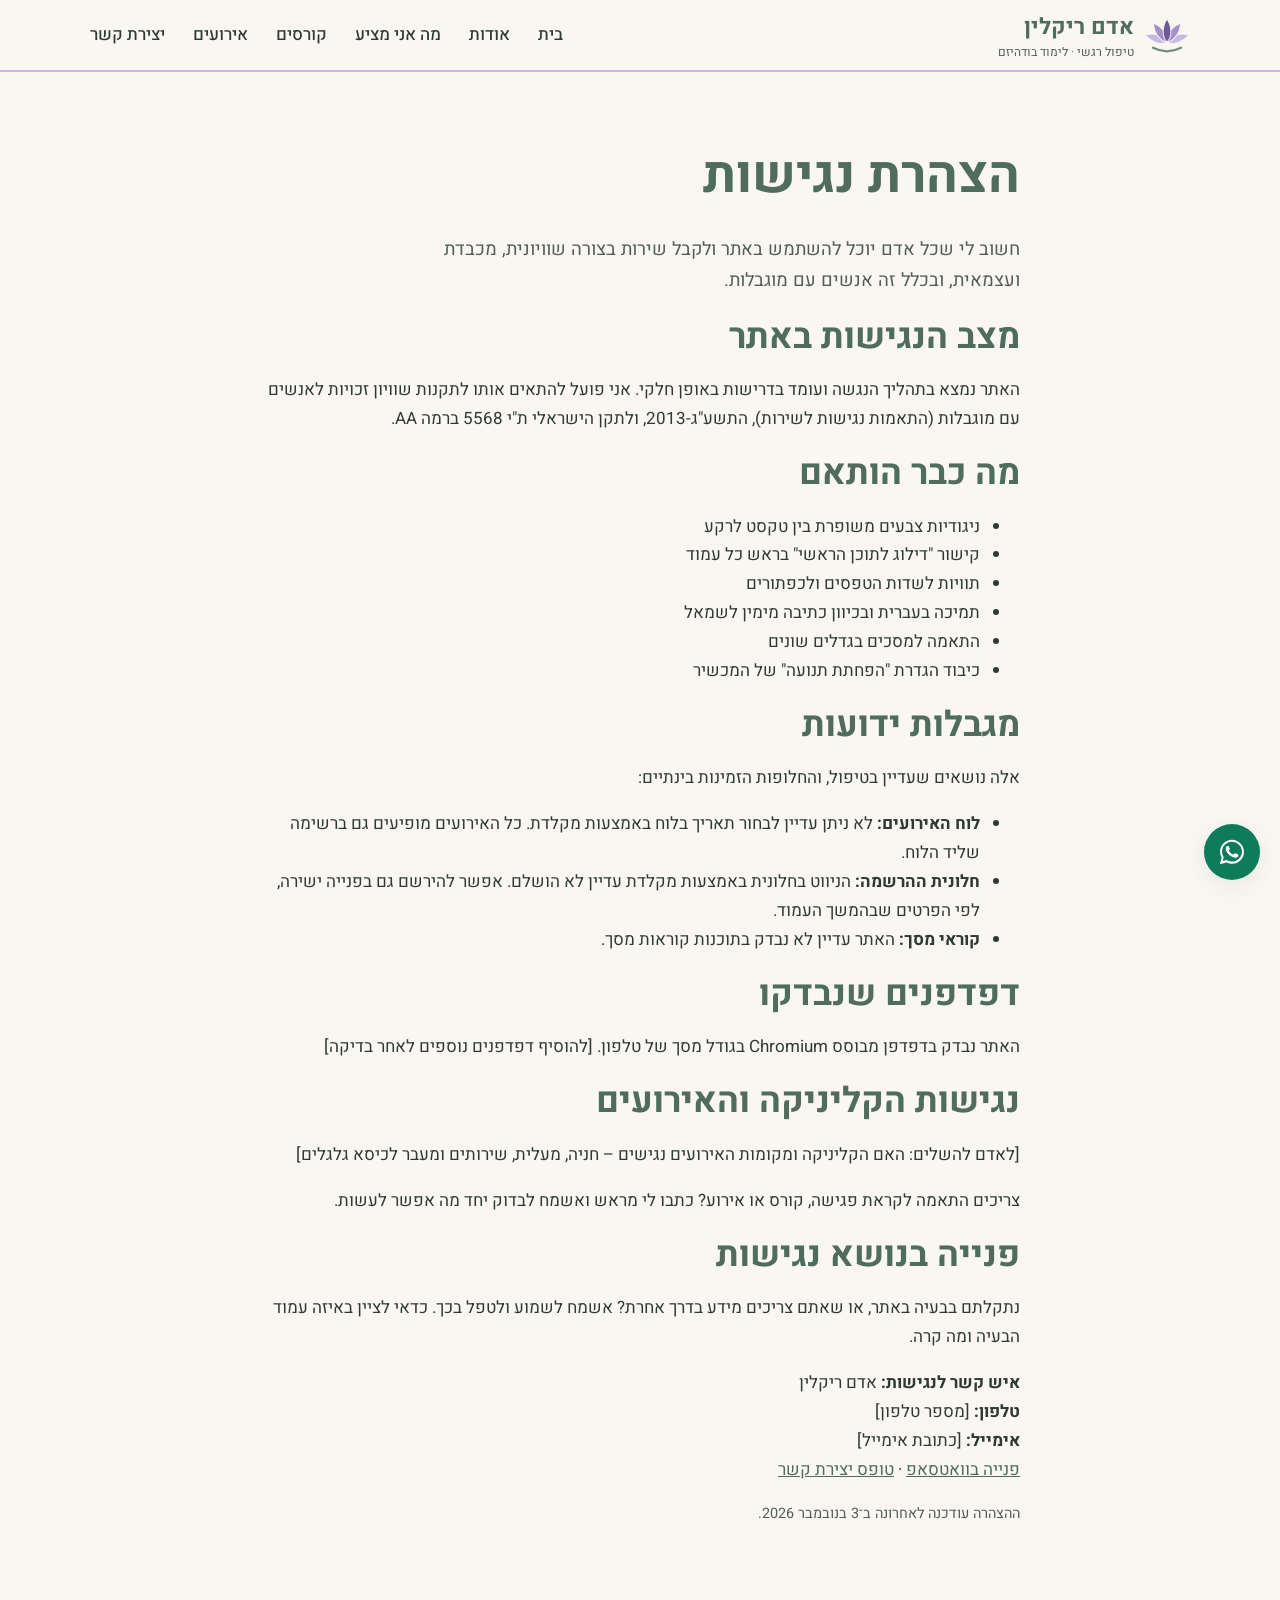
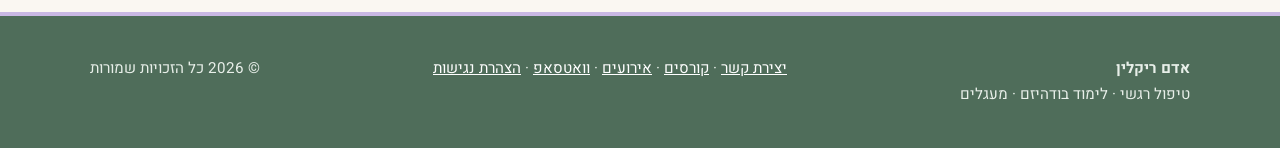
==== accessibility.html @ 888f9774 "Improve accessibility and add accessibility statement Co-Authored-By: Claude Opus 5.5 <noreply@anthr" ====
<!doctype html>
<html lang="he" dir="rtl">
<head>
<meta charset="utf-8">
<meta name="viewport" content="width=device-width, initial-scale=1">
<title>הצהרת נגישות | אדם ריקלין</title>
<link rel="icon" type="image/svg+xml" href="images/logo.svg">
<link rel="apple-touch-icon" href="images/apple-touch-icon.png">
<meta name="description" content="הצהרת הנגישות של האתר של אדם ריקלין, מגבלות ידועות ודרכי פנייה בנושא נגישות.">
<link rel="preconnect" href="https://fonts.googleapis.com">
<link rel="preconnect" href="https://fonts.gstatic.com" crossorigin>
<link href="https://fonts.googleapis.com/css2?family=Heebo:wght@300;400;500;700&display=swap" rel="stylesheet">
<link rel="stylesheet" href="css/style.css">
</head>
<body>
<a class="skip-link" href="#main">דילוג לתוכן הראשי</a>
<header class="site-header">
  <nav class="nav container">
    <a class="logo" href="index.html"><img src="images/logo.svg" alt="" width="46" height="46"><span>אדם ריקלין<small>טיפול רגשי · לימוד בודהיזם</small></span></a>
    <button class="menu-btn" aria-label="תפריט" aria-expanded="false">☰</button>
    <ul><li><a class="link" href="index.html">בית</a></li><li><a class="link" href="index.html#about">אודות</a></li><li><a class="link" href="index.html#services">מה אני מציע</a></li><li><a class="link" href="course.html">קורסים</a></li><li><a class="link" href="events.html">אירועים</a></li><li><a class="link" href="contact.html">יצירת קשר</a></li></ul>
  </nav>
</header>
<main id="main">
<section class="section">
  <div class="container" style="max-width:760px">
    <h1>הצהרת נגישות</h1>
    <p class="lead">חשוב לי שכל אדם יוכל להשתמש באתר ולקבל שירות בצורה שוויונית, מכבדת ועצמאית, ובכלל זה אנשים עם מוגבלות.</p>

    <h2>מצב הנגישות באתר</h2>
    <p>האתר נמצא בתהליך הנגשה ועומד בדרישות באופן חלקי. אני פועל להתאים אותו לתקנות שוויון זכויות לאנשים עם מוגבלות (התאמות נגישות לשירות), התשע"ג-2013, ולתקן הישראלי ת"י 5568 ברמה AA.</p>

    <h2>מה כבר הותאם</h2>
    <ul>
      <li>ניגודיות צבעים משופרת בין טקסט לרקע</li>
      <li>קישור "דילוג לתוכן הראשי" בראש כל עמוד</li>
      <li>תוויות לשדות הטפסים ולכפתורים</li>
      <li>תמיכה בעברית ובכיוון כתיבה מימין לשמאל</li>
      <li>התאמה למסכים בגדלים שונים</li>
      <li>כיבוד הגדרת "הפחתת תנועה" של המכשיר</li>
    </ul>

    <h2>מגבלות ידועות</h2>
    <p>אלה נושאים שעדיין בטיפול, והחלופות הזמינות בינתיים:</p>
    <ul>
      <li><strong>לוח האירועים:</strong> לא ניתן עדיין לבחור תאריך בלוח באמצעות מקלדת. כל האירועים מופיעים גם ברשימה שליד הלוח.</li>
      <li><strong>חלונית ההרשמה:</strong> הניווט בחלונית באמצעות מקלדת עדיין לא הושלם. אפשר להירשם גם בפנייה ישירה, לפי הפרטים שבהמשך העמוד.</li>
      <li><strong>קוראי מסך:</strong> האתר עדיין לא נבדק בתוכנות קוראות מסך.</li>
    </ul>

    <h2>דפדפנים שנבדקו</h2>
    <p>האתר נבדק בדפדפן מבוסס Chromium בגודל מסך של טלפון. [להוסיף דפדפנים נוספים לאחר בדיקה]</p>

    <h2>נגישות הקליניקה והאירועים</h2>
    <p>[לאדם להשלים: האם הקליניקה ומקומות האירועים נגישים – חניה, מעלית, שירותים ומעבר לכיסא גלגלים]</p>
    <p>צריכים התאמה לקראת פגישה, קורס או אירוע? כתבו לי מראש ואשמח לבדוק יחד מה אפשר לעשות.</p>

    <h2>פנייה בנושא נגישות</h2>
    <p>נתקלתם בבעיה באתר, או שאתם צריכים מידע בדרך אחרת? אשמח לשמוע ולטפל בכך. כדאי לציין באיזה עמוד הבעיה ומה קרה.</p>
    <p><strong>איש קשר לנגישות:</strong> אדם ריקלין<br>
    <strong>טלפון:</strong> [מספר טלפון]<br>
    <strong>אימייל:</strong> [כתובת אימייל]<br>
    <a data-wa="שלום אדם, אני פונה בנושא נגישות באתר" href="#">פנייה בוואטסאפ</a> · <a href="contact.html">טופס יצירת קשר</a></p>

    <p class="form-note">ההצהרה עודכנה לאחרונה ב־3 בנובמבר 2026.</p>
  </div>
</section>
</main>
<footer class="site-footer">
  <div class="container footer-grid">
    <div><strong>אדם ריקלין</strong><br>טיפול רגשי · לימוד בודהיזם · מעגלים</div>
    <div><a href="contact.html">יצירת קשר</a> · <a href="course.html">קורסים</a> · <a href="events.html">אירועים</a> · <a data-wa href="#">וואטסאפ</a> · <a href="accessibility.html">הצהרת נגישות</a></div>
    <div>© <span id="yr"></span> כל הזכויות שמורות</div>
  </div>
</footer>
<a class="wa-float" data-wa href="#" aria-label="שליחת הודעה בוואטסאפ"><svg viewBox="0 0 32 32" aria-hidden="true"><path d="M16 3C9 3 3.3 8.6 3.3 15.6c0 2.2.6 4.4 1.7 6.3L3 29l7.3-1.9c1.8 1 3.8 1.5 5.8 1.5 7 0 12.7-5.6 12.7-12.6S23 3 16 3zm0 23.1c-1.9 0-3.7-.5-5.3-1.4l-.4-.2-4.3 1.1 1.2-4.2-.3-.4c-1-1.7-1.5-3.5-1.5-5.4C5.4 9.8 10.2 5.1 16 5.1s10.6 4.7 10.6 10.5S21.8 26.1 16 26.1zm5.8-7.9c-.3-.2-1.9-.9-2.2-1-.3-.1-.5-.2-.7.2-.2.3-.8 1-1 1.2-.2.2-.4.2-.7.1-.3-.2-1.3-.5-2.6-1.6-1-.9-1.6-1.9-1.8-2.2-.2-.3 0-.5.1-.7l.5-.6c.2-.2.2-.3.3-.6.1-.2 0-.4 0-.6l-1-2.4c-.3-.6-.5-.5-.7-.5h-.6c-.2 0-.6.1-.9.4-.3.3-1.2 1.1-1.2 2.8s1.2 3.2 1.4 3.5c.2.2 2.4 3.6 5.7 5 .8.3 1.4.5 1.9.7.8.3 1.5.2 2.1.1.6-.1 1.9-.8 2.2-1.5.3-.7.3-1.4.2-1.5-.1-.2-.3-.3-.6-.4z"/></svg></a>
<script src="js/config.js"></script>
<script src="js/main.js"></script>
<script>document.getElementById("yr").textContent=new Date().getFullYear()</script>
</body>
</html>
---- css/style.css ----
:root{
  --bg:#faf7f2; --surface:#ffffff; --ink:#2f3a34; --muted:#545e58;
  --sage:#5a7a66; --sage-dark:#4f6d5a; --sand:#e9dfd0; --accent:#c98b5e;
  --line:#e3ddd3; --radius:16px; --shadow:0 6px 24px rgba(47,58,52,.08);
  --lavender:#f0ebf8; --lilac:#c9b8e4; --lilac-soft:#ded3ef; --purple:#5a4784; --field-line:#8b918c;
  --wa:#0e7c5a;
}
*{box-sizing:border-box}
html{scroll-behavior:smooth}
body{margin:0;font-family:"Heebo",system-ui,sans-serif;background:var(--bg);color:var(--ink);line-height:1.7;font-size:17px}
h1,h2,h3{line-height:1.25;margin:0 0 .5em;color:var(--sage-dark)}
h1{font-size:clamp(2rem,5vw,3.2rem)} h2{font-size:clamp(1.6rem,3.5vw,2.2rem)} h3{font-size:1.25rem}
p{margin:0 0 1em} a{color:var(--sage-dark)}
img{max-width:100%;display:block}
.container{width:min(1100px,100% - 32px);margin-inline:auto}
.section{padding:72px 0}
.section.alt{background:var(--lavender)}
.lead{font-size:1.15rem;color:var(--muted);max-width:60ch}

/* header */
.site-header{position:sticky;top:0;z-index:20;background:rgba(250,247,242,.92);backdrop-filter:blur(8px);border-bottom:2px solid var(--lilac)}
.nav{display:flex;align-items:center;justify-content:space-between;height:70px}
.logo{display:flex;align-items:center;gap:10px;font-size:1.4rem;font-weight:700;color:var(--sage-dark);text-decoration:none}
.logo small{display:block;font-size:.75rem;font-weight:400;color:var(--muted);margin-top:-4px}
.nav ul{list-style:none;display:flex;gap:28px;margin:0;padding:0}
.nav a.link{text-decoration:none;color:var(--ink);font-weight:500}
.nav a.link:hover,.nav a.link.active{color:var(--purple)}
.menu-btn{display:none;background:none;border:0;font-size:1.6rem;cursor:pointer;color:var(--ink)}
@media (max-width:760px){
  .menu-btn{display:block}
  .nav ul{display:none;position:absolute;top:70px;inset-inline:0;flex-direction:column;gap:0;background:var(--bg);border-bottom:1px solid var(--line)}
  .nav ul.open{display:flex}
  .nav ul li a{display:block;padding:14px 16px}
}

/* buttons */
.btn{display:inline-flex;align-items:center;gap:8px;padding:12px 26px;border-radius:999px;border:0;font:inherit;font-weight:600;cursor:pointer;text-decoration:none;transition:.2s}
.btn-primary{background:var(--sage);color:#fff}.btn-primary:hover{background:var(--sage-dark)}
.btn-outline{background:transparent;color:var(--purple);border:2px solid var(--lilac)}.btn-outline:hover{background:var(--lilac);color:var(--ink)}
.btn-wa{background:var(--wa);color:#fff}.btn-wa:hover{filter:brightness(.92)}

/* hero */
.hero{padding:96px 0 80px;background:linear-gradient(160deg,var(--bg) 0%,var(--lavender) 55%,var(--lilac-soft) 100%)}
.hero-grid{display:grid;grid-template-columns:1.2fr 1fr;gap:48px;align-items:center}
.hero .actions{display:flex;gap:14px;flex-wrap:wrap;margin-top:24px}
.portrait{aspect-ratio:4/5;border-radius:200px 200px var(--radius) var(--radius);background:var(--lilac) center/cover;box-shadow:var(--shadow);display:grid;place-items:center;color:var(--purple);font-size:.95rem}
@media (max-width:760px){.hero-grid{grid-template-columns:1fr}.portrait{width:100%;max-width:320px;margin-inline:auto}}

/* cards */
.grid{display:grid;gap:24px}
.grid-3{grid-template-columns:repeat(auto-fit,minmax(240px,1fr))}
.card{background:var(--surface);border-radius:var(--radius);padding:28px;box-shadow:var(--shadow);border:1px solid var(--line)}
.card .icon{font-size:2rem;margin-bottom:8px}
.two-col{display:grid;grid-template-columns:1fr 1fr;gap:48px;align-items:start}
@media (max-width:760px){.two-col{grid-template-columns:1fr}}
.steps{counter-reset:s;list-style:none;padding:0;margin:0}
.steps li{counter-increment:s;position:relative;padding-inline-start:52px;margin-bottom:20px}
.steps li::before{content:counter(s);position:absolute;inset-inline-start:0;top:0;width:36px;height:36px;border-radius:50%;background:var(--lilac);color:var(--ink);display:grid;place-items:center;font-weight:700}

/* forms */
form .field{margin-bottom:16px}
label{display:block;font-weight:500;margin-bottom:6px}
input,select,textarea{width:100%;padding:12px 14px;border:1px solid var(--field-line);border-radius:10px;font:inherit;background:#fff;color:var(--ink)}
input:focus,select:focus,textarea:focus{outline:2px solid var(--purple);border-color:transparent}
textarea{min-height:120px;resize:vertical}
.form-note{font-size:.9rem;color:var(--muted)}

/* calendar */
.cal-wrap{display:grid;grid-template-columns:1.3fr 1fr;gap:32px;align-items:start}
@media (max-width:900px){.cal-wrap{grid-template-columns:1fr}}
.cal-head{display:flex;align-items:center;justify-content:space-between;margin-bottom:16px}
.cal-head h3{margin:0}
.cal-nav{background:var(--surface);border:1px solid var(--line);width:40px;height:40px;border-radius:50%;cursor:pointer;font-size:1.1rem}
.cal-grid{display:grid;grid-template-columns:repeat(7,1fr);gap:6px}
.cal-dow{text-align:center;font-size:.85rem;color:var(--muted);font-weight:500;padding-bottom:4px}
.cal-day{aspect-ratio:1;border-radius:10px;background:var(--surface);border:1px solid var(--line);display:flex;flex-direction:column;align-items:center;justify-content:center;font-size:.95rem;position:relative}
.cal-day.empty{background:transparent;border:0}
.cal-day.today{border:2px solid var(--purple)}
.cal-day.has-event{background:var(--sage);color:#fff;cursor:pointer;font-weight:700}
.cal-day.has-event:hover{background:var(--sage-dark)}
.cal-day.past{opacity:.7}
.cal-day .dot{width:6px;height:6px;border-radius:50%;background:#fff;margin-top:3px}
.event-list{display:flex;flex-direction:column;gap:16px}
.event{background:var(--surface);border:1px solid var(--line);border-radius:var(--radius);padding:20px;box-shadow:var(--shadow);border-inline-start:5px solid var(--lilac)}
.event.highlight{outline:3px solid var(--lilac)}
.event .meta{color:var(--muted);font-size:.92rem;margin-bottom:8px}
.event .tag{display:inline-block;background:var(--lavender);border-radius:999px;padding:2px 10px;font-size:.8rem;margin-inline-end:6px}
.empty-state{color:var(--muted);text-align:center;padding:32px}

/* modal */
.modal{position:fixed;inset:0;background:rgba(30,38,34,.5);display:none;align-items:center;justify-content:center;padding:16px;z-index:50}
.modal.open{display:flex}
.modal-box{background:var(--bg);border-radius:var(--radius);padding:28px;max-width:480px;width:100%;max-height:90vh;overflow:auto;position:relative}
.modal-close{position:absolute;top:12px;inset-inline-end:12px;background:none;border:0;font-size:1.5rem;cursor:pointer;color:var(--muted)}

/* footer */
.site-footer{border-top:4px solid var(--lilac);background:var(--sage-dark);color:#e8efe9;padding:40px 0;font-size:.95rem}
.site-footer a{color:#fff}
.footer-grid{display:flex;justify-content:space-between;gap:24px;flex-wrap:wrap}
.wa-float{position:fixed;bottom:20px;inset-inline-start:20px;width:56px;height:56px;border-radius:50%;background:var(--wa);display:grid;place-items:center;box-shadow:var(--shadow);z-index:30}
.wa-float svg{width:30px;height:30px;fill:#fff}
.field.check{display:flex;gap:10px;align-items:flex-start}
.field.check input{width:auto;margin-top:6px;accent-color:var(--purple)}
.field.check label{font-weight:400;margin:0;font-size:.95rem}

/* accessibility */
.skip-link{position:absolute;inset-inline-start:12px;top:-60px;z-index:60;background:var(--purple);color:#fff;padding:10px 18px;border-radius:10px}
.skip-link:focus{top:12px}
@media (prefers-reduced-motion:reduce){html{scroll-behavior:auto}.btn{transition:none}}
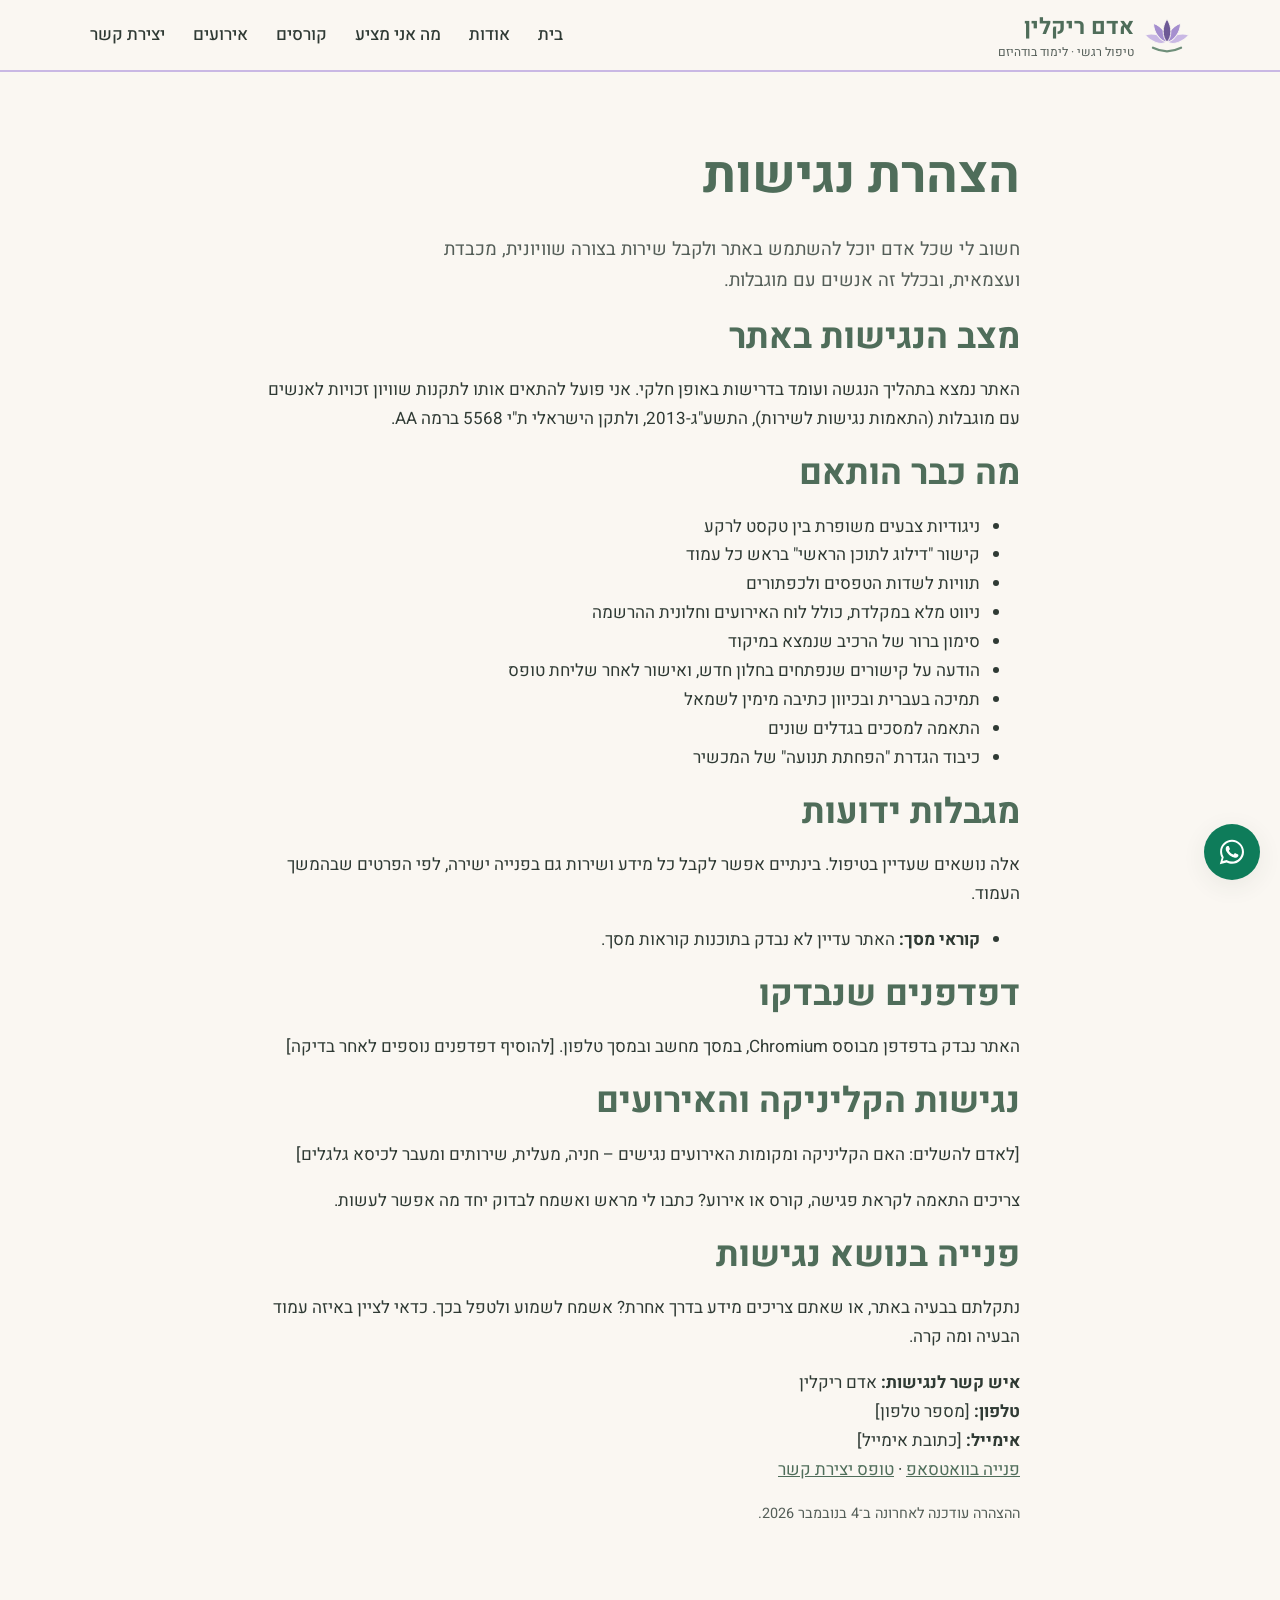
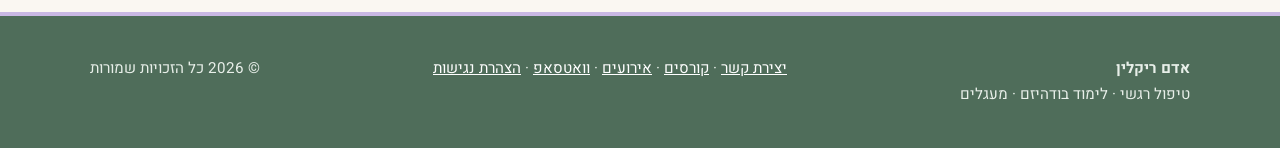
==== commit f76794fb: "Add keyboard and screen reader support for calendar and sign-up popups Co-Authored-By: Claude Opus 5" ====
--- a/accessibility.html
+++ b/accessibility.html
@@ -15,7 +15,7 @@
 <body>
 <a class="skip-link" href="#main">דילוג לתוכן הראשי</a>
 <header class="site-header">
-  <nav class="nav container">
+  <nav class="nav container" aria-label="ניווט ראשי">
     <a class="logo" href="index.html"><img src="images/logo.svg" alt="" width="46" height="46"><span>אדם ריקלין<small>טיפול רגשי · לימוד בודהיזם</small></span></a>
     <button class="menu-btn" aria-label="תפריט" aria-expanded="false">☰</button>
     <ul><li><a class="link" href="index.html">בית</a></li><li><a class="link" href="index.html#about">אודות</a></li><li><a class="link" href="index.html#services">מה אני מציע</a></li><li><a class="link" href="course.html">קורסים</a></li><li><a class="link" href="events.html">אירועים</a></li><li><a class="link" href="contact.html">יצירת קשר</a></li></ul>
@@ -35,21 +35,22 @@
       <li>ניגודיות צבעים משופרת בין טקסט לרקע</li>
       <li>קישור "דילוג לתוכן הראשי" בראש כל עמוד</li>
       <li>תוויות לשדות הטפסים ולכפתורים</li>
+      <li>ניווט מלא במקלדת, כולל לוח האירועים וחלונית ההרשמה</li>
+      <li>סימון ברור של הרכיב שנמצא במיקוד</li>
+      <li>הודעה על קישורים שנפתחים בחלון חדש, ואישור לאחר שליחת טופס</li>
       <li>תמיכה בעברית ובכיוון כתיבה מימין לשמאל</li>
       <li>התאמה למסכים בגדלים שונים</li>
       <li>כיבוד הגדרת "הפחתת תנועה" של המכשיר</li>
     </ul>
 
     <h2>מגבלות ידועות</h2>
-    <p>אלה נושאים שעדיין בטיפול, והחלופות הזמינות בינתיים:</p>
+    <p>אלה נושאים שעדיין בטיפול. בינתיים אפשר לקבל כל מידע ושירות גם בפנייה ישירה, לפי הפרטים שבהמשך העמוד.</p>
     <ul>
-      <li><strong>לוח האירועים:</strong> לא ניתן עדיין לבחור תאריך בלוח באמצעות מקלדת. כל האירועים מופיעים גם ברשימה שליד הלוח.</li>
-      <li><strong>חלונית ההרשמה:</strong> הניווט בחלונית באמצעות מקלדת עדיין לא הושלם. אפשר להירשם גם בפנייה ישירה, לפי הפרטים שבהמשך העמוד.</li>
       <li><strong>קוראי מסך:</strong> האתר עדיין לא נבדק בתוכנות קוראות מסך.</li>
     </ul>
 
     <h2>דפדפנים שנבדקו</h2>
-    <p>האתר נבדק בדפדפן מבוסס Chromium בגודל מסך של טלפון. [להוסיף דפדפנים נוספים לאחר בדיקה]</p>
+    <p>האתר נבדק בדפדפן מבוסס Chromium, במסך מחשב ובמסך טלפון. [להוסיף דפדפנים נוספים לאחר בדיקה]</p>
 
     <h2>נגישות הקליניקה והאירועים</h2>
     <p>[לאדם להשלים: האם הקליניקה ומקומות האירועים נגישים – חניה, מעלית, שירותים ומעבר לכיסא גלגלים]</p>
@@ -62,7 +63,7 @@
     <strong>אימייל:</strong> [כתובת אימייל]<br>
     <a data-wa="שלום אדם, אני פונה בנושא נגישות באתר" href="#">פנייה בוואטסאפ</a> · <a href="contact.html">טופס יצירת קשר</a></p>
 
-    <p class="form-note">ההצהרה עודכנה לאחרונה ב־3 בנובמבר 2026.</p>
+    <p class="form-note">ההצהרה עודכנה לאחרונה ב־4 בנובמבר 2026.</p>
   </div>
 </section>
 </main>
--- a/css/style.css
+++ b/css/style.css
@@ -6,7 +6,7 @@
   --wa:#0e7c5a;
 }
 *{box-sizing:border-box}
-html{scroll-behavior:smooth}
+html{scroll-behavior:smooth;scroll-padding-top:90px}
 body{margin:0;font-family:"Heebo",system-ui,sans-serif;background:var(--bg);color:var(--ink);line-height:1.7;font-size:17px}
 h1,h2,h3{line-height:1.25;margin:0 0 .5em;color:var(--sage-dark)}
 h1{font-size:clamp(2rem,5vw,3.2rem)} h2{font-size:clamp(1.6rem,3.5vw,2.2rem)} h3{font-size:1.25rem}
@@ -43,7 +43,7 @@
 .hero{padding:96px 0 80px;background:linear-gradient(160deg,var(--bg) 0%,var(--lavender) 55%,var(--lilac-soft) 100%)}
 .hero-grid{display:grid;grid-template-columns:1.2fr 1fr;gap:48px;align-items:center}
 .hero .actions{display:flex;gap:14px;flex-wrap:wrap;margin-top:24px}
-.portrait{aspect-ratio:4/5;border-radius:200px 200px var(--radius) var(--radius);background:var(--lilac) center/cover;box-shadow:var(--shadow);display:grid;place-items:center;color:var(--purple);font-size:.95rem}
+.portrait{aspect-ratio:4/5;border-radius:200px 200px var(--radius) var(--radius);background:var(--lilac) center/cover;box-shadow:var(--shadow);display:grid;place-items:center;color:var(--ink);font-size:.95rem}
 @media (max-width:760px){.hero-grid{grid-template-columns:1fr}.portrait{width:100%;max-width:320px;margin-inline:auto}}
 
 /* cards */
@@ -66,12 +66,13 @@
 .form-note{font-size:.9rem;color:var(--muted)}
 
 /* calendar */
-.cal-wrap{display:grid;grid-template-columns:1.3fr 1fr;gap:32px;align-items:start}
-@media (max-width:900px){.cal-wrap{grid-template-columns:1fr}}
+.cal-wrap{display:grid;grid-template-columns:minmax(0,1.3fr) minmax(0,1fr);gap:32px;align-items:start}
+@media (max-width:900px){.cal-wrap{grid-template-columns:minmax(0,1fr)}}
+@media (max-width:420px){.cal-wrap .card{padding:16px}}
 .cal-head{display:flex;align-items:center;justify-content:space-between;margin-bottom:16px}
-.cal-head h3{margin:0}
-.cal-nav{background:var(--surface);border:1px solid var(--line);width:40px;height:40px;border-radius:50%;cursor:pointer;font-size:1.1rem}
-.cal-grid{display:grid;grid-template-columns:repeat(7,1fr);gap:6px}
+.cal-head h2{margin:0}
+.cal-nav{color:var(--ink);background:var(--surface);border:1px solid var(--line);width:40px;height:40px;border-radius:50%;cursor:pointer;font-size:1.1rem}
+.cal-grid{display:grid;grid-template-columns:repeat(7,minmax(0,1fr));gap:6px}
 .cal-dow{text-align:center;font-size:.85rem;color:var(--muted);font-weight:500;padding-bottom:4px}
 .cal-day{aspect-ratio:1;border-radius:10px;background:var(--surface);border:1px solid var(--line);display:flex;flex-direction:column;align-items:center;justify-content:center;font-size:.95rem;position:relative}
 .cal-day.empty{background:transparent;border:0}
@@ -107,3 +108,15 @@
 .skip-link{position:absolute;inset-inline-start:12px;top:-60px;z-index:60;background:var(--purple);color:#fff;padding:10px 18px;border-radius:10px}
 .skip-link:focus{top:12px}
 @media (prefers-reduced-motion:reduce){html{scroll-behavior:auto}.btn{transition:none}}
+.h3{font-size:1.25rem}
+.sr-only{position:absolute;width:1px;height:1px;margin:-1px;padding:0;overflow:hidden;clip-path:inset(50%);white-space:nowrap;border:0}
+:focus-visible{outline:3px solid var(--purple);outline-offset:2px}
+.site-footer :focus-visible{outline-color:#fff}
+h2:focus,h3:focus{outline:none}
+button.cal-day{font:inherit;padding:0;width:100%}
+.cal-day.past.has-event{opacity:1;background:var(--lavender);color:var(--ink);border-color:var(--lilac)}
+.cal-day.past.has-event:hover{background:var(--lilac)}
+.cal-day.past .dot{background:var(--ink)}
+.site-status{position:fixed;bottom:88px;inset-inline:16px;max-width:520px;margin:0 auto;z-index:40;display:flex;align-items:center;justify-content:space-between;gap:12px;padding:14px 18px;background:var(--surface);color:var(--ink);border:2px solid var(--purple);border-radius:var(--radius);box-shadow:var(--shadow)}
+.site-status:empty{padding:0;border:0;box-shadow:none}
+.status-close{background:none;border:0;font-size:1.4rem;line-height:1;cursor:pointer;color:var(--ink);padding:4px}
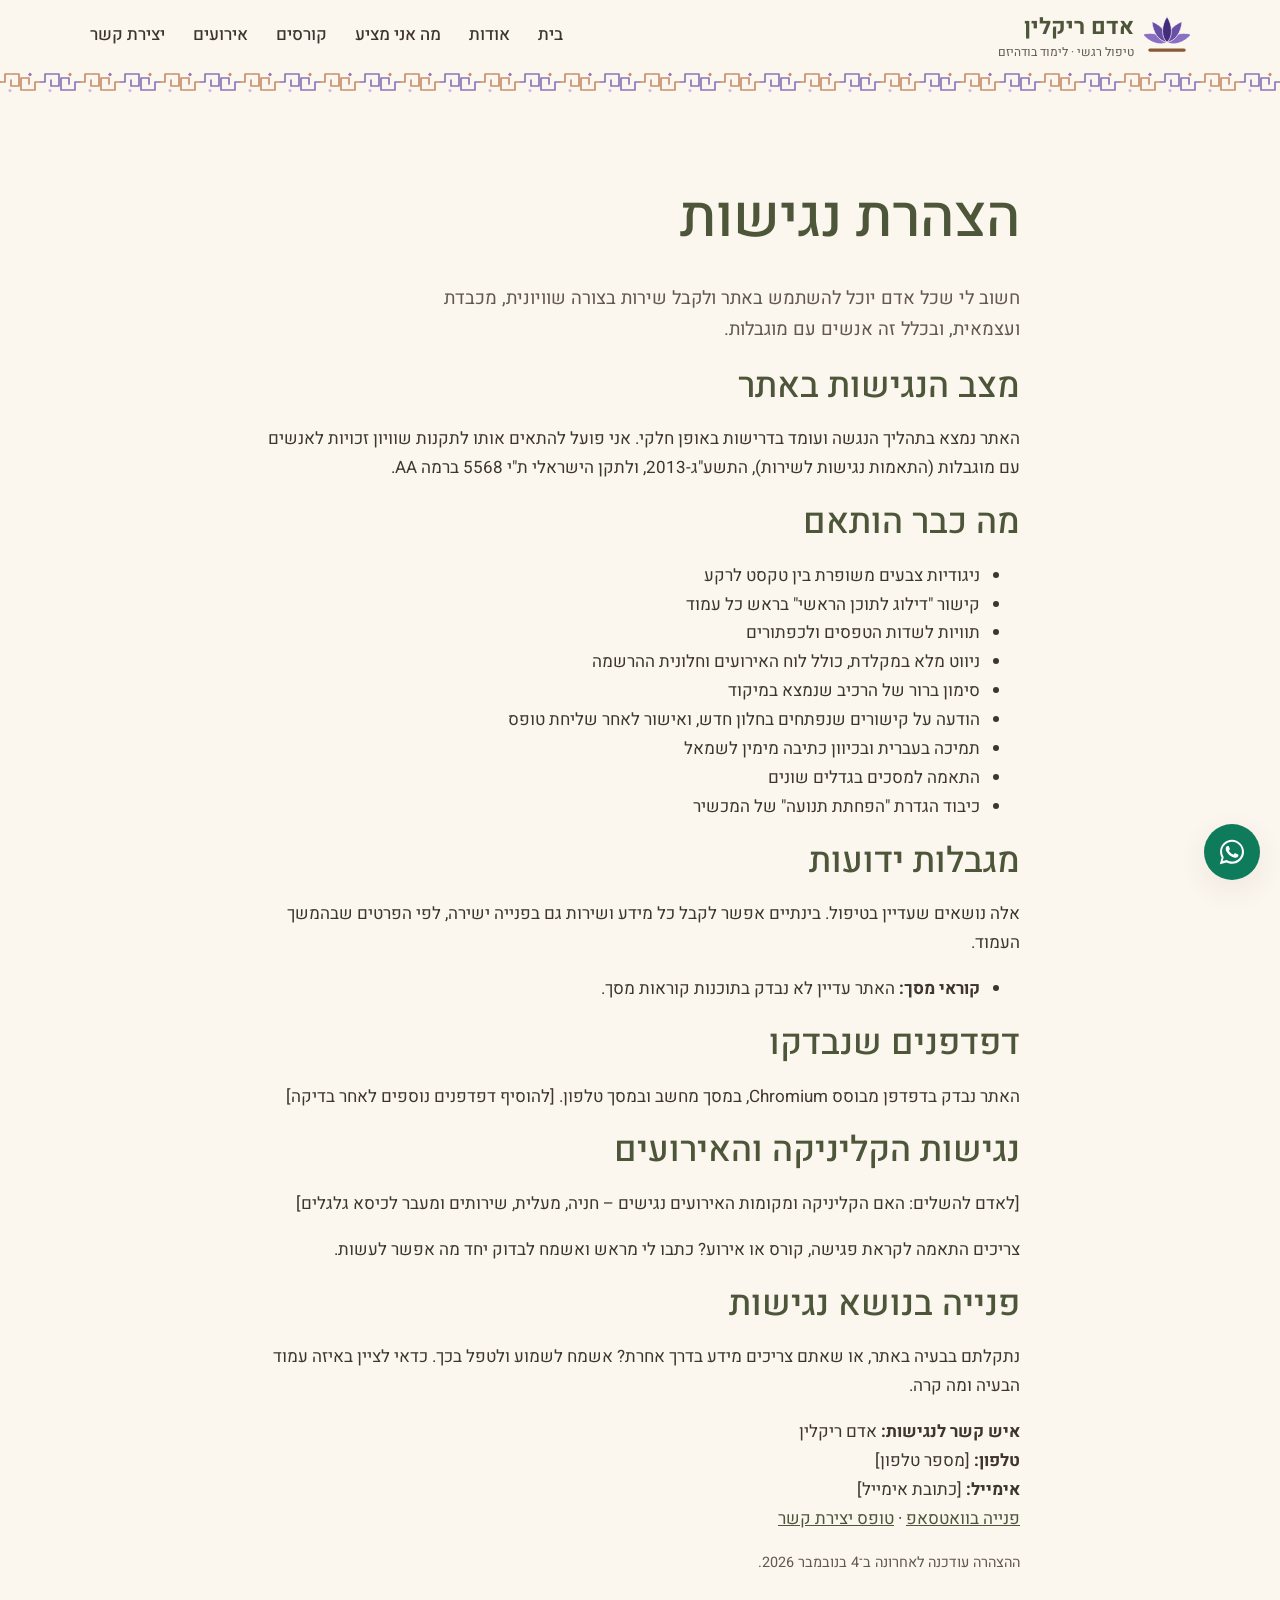
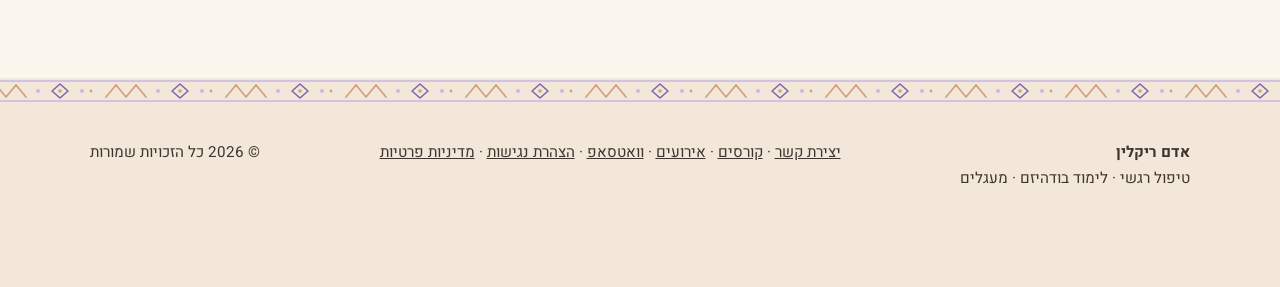
==== commit 199da3a6: "Add privacy page, link previews and sitemap Use plural Hebrew throughout, link the privacy page in t" ====
--- a/accessibility.html
+++ b/accessibility.html
@@ -7,6 +7,17 @@
 <link rel="icon" type="image/svg+xml" href="images/logo.svg">
 <link rel="apple-touch-icon" href="images/apple-touch-icon.png">
 <meta name="description" content="הצהרת הנגישות של האתר של אדם ריקלין, מגבלות ידועות ודרכי פנייה בנושא נגישות.">
+<link rel="canonical" href="https://brookereneadam.github.io/adamriklin/accessibility.html">
+<meta property="og:type" content="website">
+<meta property="og:locale" content="he_IL">
+<meta property="og:site_name" content="אדם ריקלין">
+<meta property="og:title" content="הצהרת נגישות | אדם ריקלין">
+<meta property="og:description" content="הצהרת הנגישות של האתר של אדם ריקלין, מגבלות ידועות ודרכי פנייה בנושא נגישות.">
+<meta property="og:url" content="https://brookereneadam.github.io/adamriklin/accessibility.html">
+<meta property="og:image" content="https://brookereneadam.github.io/adamriklin/images/share.jpg">
+<meta property="og:image:width" content="1200">
+<meta property="og:image:height" content="630">
+<meta name="twitter:card" content="summary_large_image">
 <link rel="preconnect" href="https://fonts.googleapis.com">
 <link rel="preconnect" href="https://fonts.gstatic.com" crossorigin>
 <link href="https://fonts.googleapis.com/css2?family=Heebo:wght@300;400;500;700&display=swap" rel="stylesheet">
@@ -70,7 +81,7 @@
 <footer class="site-footer">
   <div class="container footer-grid">
     <div><strong>אדם ריקלין</strong><br>טיפול רגשי · לימוד בודהיזם · מעגלים</div>
-    <div><a href="contact.html">יצירת קשר</a> · <a href="course.html">קורסים</a> · <a href="events.html">אירועים</a> · <a data-wa href="#">וואטסאפ</a> · <a href="accessibility.html">הצהרת נגישות</a></div>
+    <div><a href="contact.html">יצירת קשר</a> · <a href="course.html">קורסים</a> · <a href="events.html">אירועים</a> · <a data-wa href="#">וואטסאפ</a> · <a href="accessibility.html">הצהרת נגישות</a> · <a href="privacy.html">מדיניות פרטיות</a></div>
     <div>© <span id="yr"></span> כל הזכויות שמורות</div>
   </div>
 </footer>
--- a/css/style.css
+++ b/css/style.css
@@ -1,24 +1,24 @@
 :root{
-  --bg:#faf7f2; --surface:#ffffff; --ink:#2f3a34; --muted:#545e58;
-  --sage:#5a7a66; --sage-dark:#4f6d5a; --sand:#e9dfd0; --accent:#c98b5e;
-  --line:#e3ddd3; --radius:16px; --shadow:0 6px 24px rgba(47,58,52,.08);
-  --lavender:#f0ebf8; --lilac:#c9b8e4; --lilac-soft:#ded3ef; --purple:#5a4784; --field-line:#8b918c;
+  --bg:#fbf6ee; --surface:#fffdf9; --ink:#3d352e; --muted:#62584e;
+  --sage:#66704c; --sage-dark:#4d5639; --sand:#f2e7d8; --accent:#c98b5e; --clay:#a4552f; --clay-dark:#86431f;
+  --line:#e9dfd0; --radius:18px; --shadow:0 10px 30px rgba(92,70,50,.08);
+  --lavender:#f2ecf8; --lilac:#c9b8e4; --lilac-soft:#e4daf2; --purple:#5a4784; --field-line:#928a80;
   --wa:#0e7c5a;
 }
 *{box-sizing:border-box}
-html{scroll-behavior:smooth;scroll-padding-top:90px}
+html{scroll-behavior:smooth;scroll-padding-top:116px}
 body{margin:0;font-family:"Heebo",system-ui,sans-serif;background:var(--bg);color:var(--ink);line-height:1.7;font-size:17px}
-h1,h2,h3{line-height:1.25;margin:0 0 .5em;color:var(--sage-dark)}
-h1{font-size:clamp(2rem,5vw,3.2rem)} h2{font-size:clamp(1.6rem,3.5vw,2.2rem)} h3{font-size:1.25rem}
+h1,h2,h3{font-weight:500;line-height:1.25;margin:0 0 .5em;color:var(--sage-dark)}
+h1{font-size:clamp(2.2rem,5.5vw,3.6rem)} h2{font-size:clamp(1.6rem,3.5vw,2.2rem)} h3{font-size:1.25rem}
 p{margin:0 0 1em} a{color:var(--sage-dark)}
 img{max-width:100%;display:block}
 .container{width:min(1100px,100% - 32px);margin-inline:auto}
-.section{padding:72px 0}
-.section.alt{background:var(--lavender)}
+.section{padding:88px 0}
+.section.alt{background:var(--lavender);position:relative}
 .lead{font-size:1.15rem;color:var(--muted);max-width:60ch}
 
 /* header */
-.site-header{position:sticky;top:0;z-index:20;background:rgba(250,247,242,.92);backdrop-filter:blur(8px);border-bottom:2px solid var(--lilac)}
+.site-header{position:sticky;top:0;z-index:20;background:rgba(251,246,238,.94);backdrop-filter:blur(8px);}
 .nav{display:flex;align-items:center;justify-content:space-between;height:70px}
 .logo{display:flex;align-items:center;gap:10px;font-size:1.4rem;font-weight:700;color:var(--sage-dark);text-decoration:none}
 .logo small{display:block;font-size:.75rem;font-weight:400;color:var(--muted);margin-top:-4px}
@@ -28,19 +28,19 @@
 .menu-btn{display:none;background:none;border:0;font-size:1.6rem;cursor:pointer;color:var(--ink)}
 @media (max-width:760px){
   .menu-btn{display:block}
-  .nav ul{display:none;position:absolute;top:70px;inset-inline:0;flex-direction:column;gap:0;background:var(--bg);border-bottom:1px solid var(--line)}
+  .nav ul{display:none;position:absolute;top:94px;inset-inline:0;flex-direction:column;gap:0;background:var(--bg);border-bottom:1px solid var(--line)}
   .nav ul.open{display:flex}
   .nav ul li a{display:block;padding:14px 16px}
 }
 
 /* buttons */
 .btn{display:inline-flex;align-items:center;gap:8px;padding:12px 26px;border-radius:999px;border:0;font:inherit;font-weight:600;cursor:pointer;text-decoration:none;transition:.2s}
-.btn-primary{background:var(--sage);color:#fff}.btn-primary:hover{background:var(--sage-dark)}
+.btn-primary{background:var(--clay);color:#fff}.btn-primary:hover{background:var(--clay-dark)}
 .btn-outline{background:transparent;color:var(--purple);border:2px solid var(--lilac)}.btn-outline:hover{background:var(--lilac);color:var(--ink)}
 .btn-wa{background:var(--wa);color:#fff}.btn-wa:hover{filter:brightness(.92)}
 
 /* hero */
-.hero{padding:96px 0 80px;background:linear-gradient(160deg,var(--bg) 0%,var(--lavender) 55%,var(--lilac-soft) 100%)}
+.hero{padding:112px 0 120px;position:relative;overflow:hidden;background:linear-gradient(165deg,transparent 0%,var(--lavender) 60%,var(--lilac-soft) 100%)}
 .hero-grid{display:grid;grid-template-columns:1.2fr 1fr;gap:48px;align-items:center}
 .hero .actions{display:flex;gap:14px;flex-wrap:wrap;margin-top:24px}
 .portrait{aspect-ratio:4/5;border-radius:200px 200px var(--radius) var(--radius);background:var(--lilac) center/cover;box-shadow:var(--shadow);display:grid;place-items:center;color:var(--ink);font-size:.95rem}
@@ -77,8 +77,8 @@
 .cal-day{aspect-ratio:1;border-radius:10px;background:var(--surface);border:1px solid var(--line);display:flex;flex-direction:column;align-items:center;justify-content:center;font-size:.95rem;position:relative}
 .cal-day.empty{background:transparent;border:0}
 .cal-day.today{border:2px solid var(--purple)}
-.cal-day.has-event{background:var(--sage);color:#fff;cursor:pointer;font-weight:700}
-.cal-day.has-event:hover{background:var(--sage-dark)}
+.cal-day.has-event{background:var(--clay);color:#fff;cursor:pointer;font-weight:700}
+.cal-day.has-event:hover{background:var(--clay-dark)}
 .cal-day.past{opacity:.7}
 .cal-day .dot{width:6px;height:6px;border-radius:50%;background:#fff;margin-top:3px}
 .event-list{display:flex;flex-direction:column;gap:16px}
@@ -95,8 +95,8 @@
 .modal-close{position:absolute;top:12px;inset-inline-end:12px;background:none;border:0;font-size:1.5rem;cursor:pointer;color:var(--muted)}
 
 /* footer */
-.site-footer{border-top:4px solid var(--lilac);background:var(--sage-dark);color:#e8efe9;padding:40px 0;font-size:.95rem}
-.site-footer a{color:#fff}
+.site-footer{background:var(--sand);color:var(--ink);padding:0 0 96px;font-size:.95rem}
+.site-footer a{color:var(--ink)}
 .footer-grid{display:flex;justify-content:space-between;gap:24px;flex-wrap:wrap}
 .wa-float{position:fixed;bottom:20px;inset-inline-start:20px;width:56px;height:56px;border-radius:50%;background:var(--wa);display:grid;place-items:center;box-shadow:var(--shadow);z-index:30}
 .wa-float svg{width:30px;height:30px;fill:#fff}
@@ -111,7 +111,6 @@
 .h3{font-size:1.25rem}
 .sr-only{position:absolute;width:1px;height:1px;margin:-1px;padding:0;overflow:hidden;clip-path:inset(50%);white-space:nowrap;border:0}
 :focus-visible{outline:3px solid var(--purple);outline-offset:2px}
-.site-footer :focus-visible{outline-color:#fff}
 h2:focus,h3:focus{outline:none}
 button.cal-day{font:inherit;padding:0;width:100%}
 .cal-day.past.has-event{opacity:1;background:var(--lavender);color:var(--ink);border-color:var(--lilac)}
@@ -120,3 +119,19 @@
 .site-status{position:fixed;bottom:88px;inset-inline:16px;max-width:520px;margin:0 auto;z-index:40;display:flex;align-items:center;justify-content:space-between;gap:12px;padding:14px 18px;background:var(--surface);color:var(--ink);border:2px solid var(--purple);border-radius:var(--radius);box-shadow:var(--shadow)}
 .site-status:empty{padding:0;border:0;box-shadow:none}
 .status-close{background:none;border:0;font-size:1.4rem;line-height:1;cursor:pointer;color:var(--ink);padding:4px}
+
+/* boho details */
+.arch{position:relative;isolation:isolate}
+@media (max-width:760px){.arch{width:100%;max-width:320px;margin-inline:auto}}
+.arch::before{content:"";position:absolute;z-index:-1;inset-inline:-14%;top:0;margin-top:-14%;aspect-ratio:1;background:url(../images/sun.svg) center/contain no-repeat}
+.arch::after{content:"";position:absolute;z-index:-1;inset:-12px;border:1.5px solid var(--lilac);border-radius:212px 212px 26px 26px}
+.hero::after,.section.alt::before,.section.alt::after{content:"";position:absolute;inset-inline:0;height:48px;-webkit-mask:url(../images/wave.svg) center/100% 100% no-repeat;mask:url(../images/wave.svg) center/100% 100% no-repeat}
+.hero::after{bottom:-1px;background:var(--bg)}
+.section.alt::before{top:-47px;background:var(--lavender)}
+.section.alt::after{bottom:-47px;background:var(--lavender);transform:scaleY(-1)}
+.arch-card{text-align:center;padding-top:44px;border-radius:150px 150px var(--radius) var(--radius)}
+.card img.icon{display:block;width:72px;height:72px;margin:0 auto 14px}
+.closing{text-align:center}
+.closing::before{content:"";display:block;width:64px;height:64px;margin:0 auto 18px;background:url(../images/icon-sun.svg) center/contain no-repeat}
+.site-footer::before{content:"";display:block;height:26px;margin-bottom:36px;background:url(../images/band.svg) center repeat-x}
+.site-header::after{content:"";display:block;height:24px;background:url(../images/nav-pattern.svg) center repeat-x}
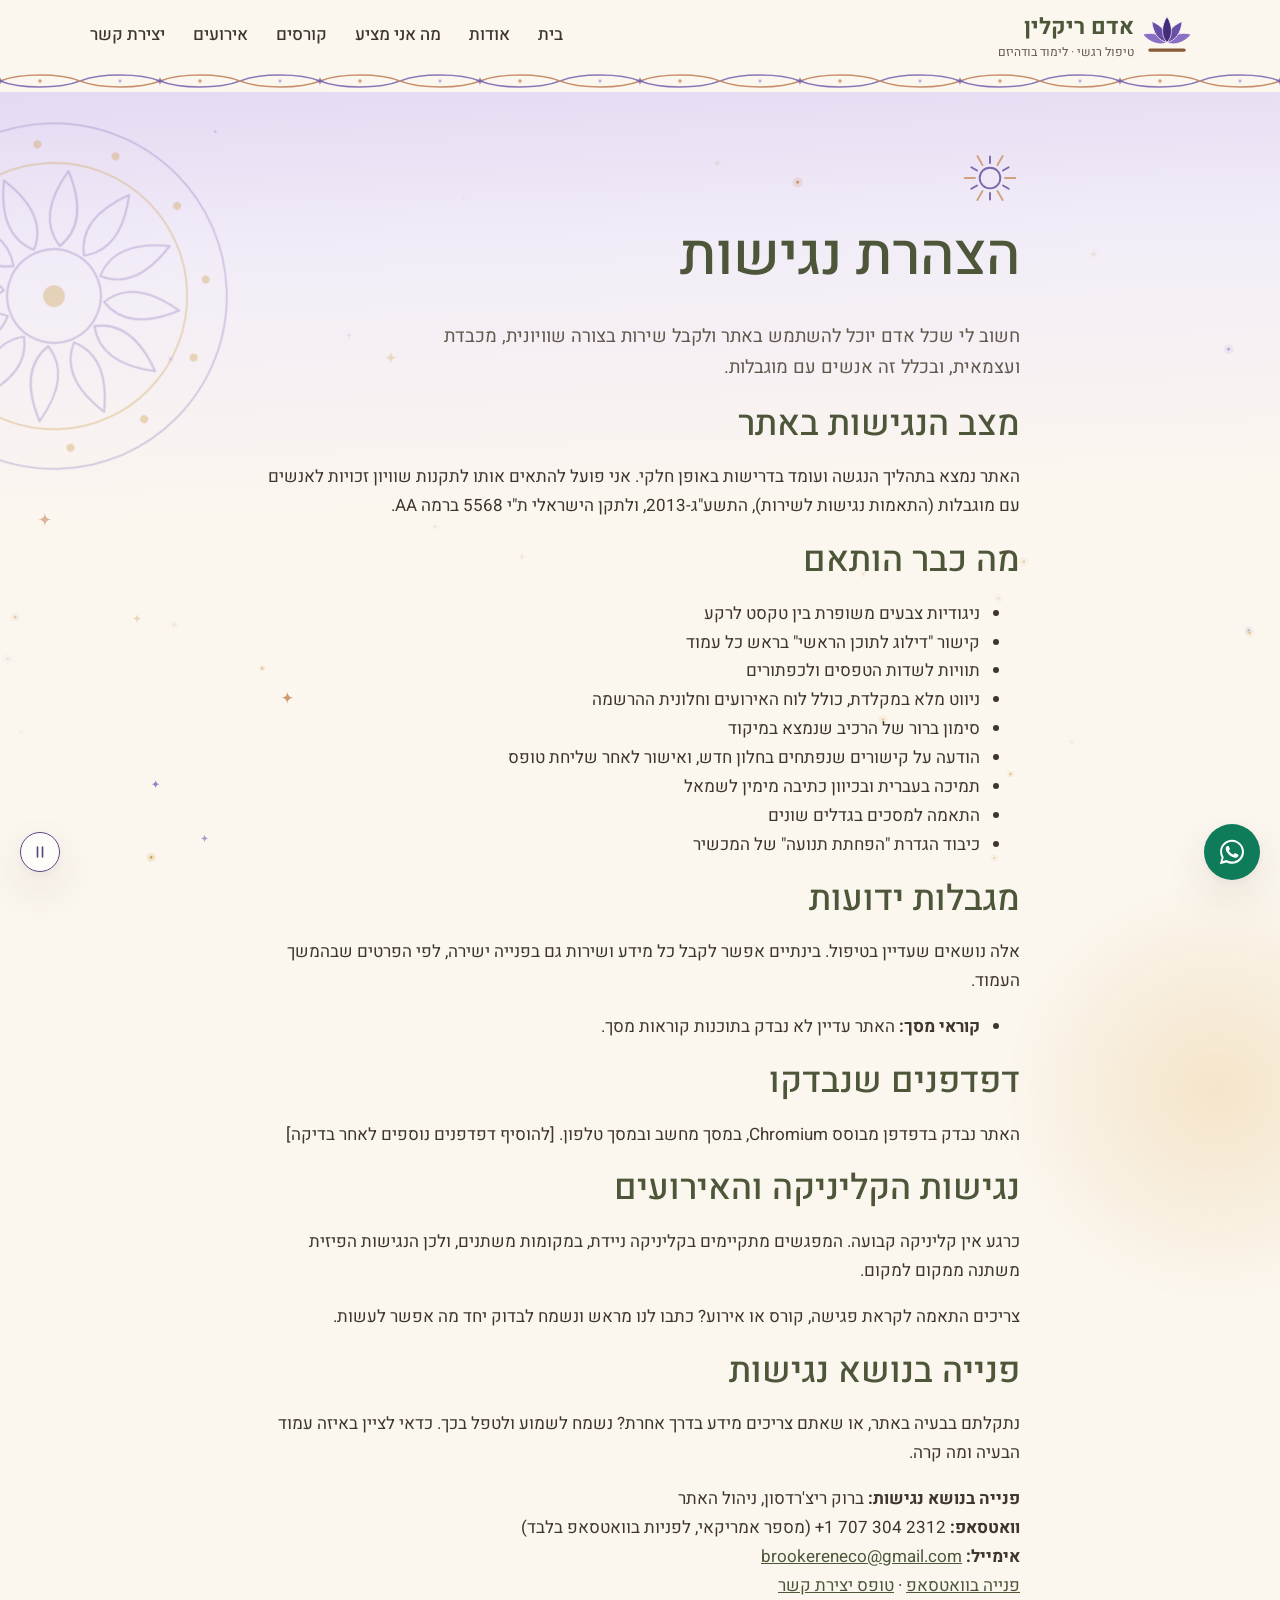
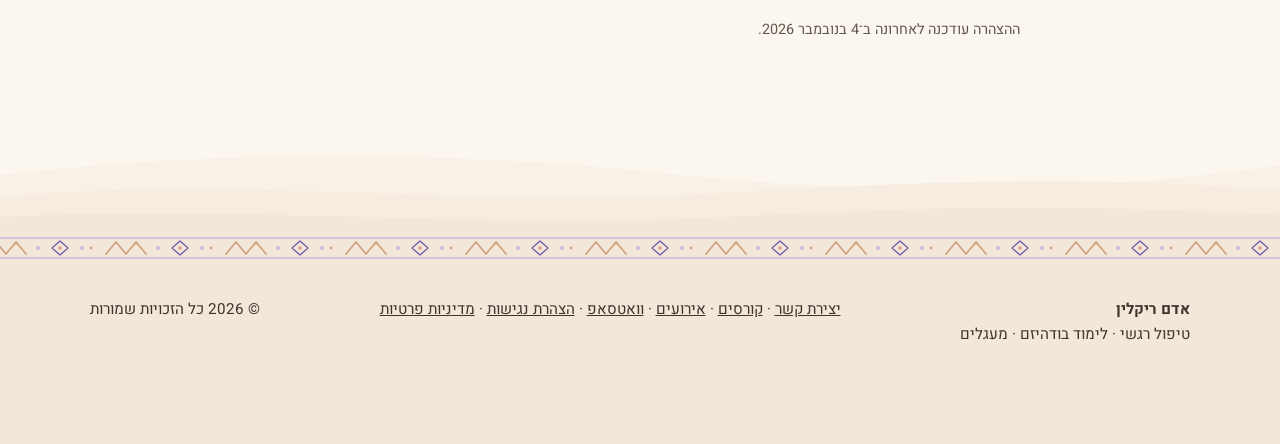
==== commit 2baa1039: "Add site manager contact, storage and clinic details Name Brooke as the privacy and accessibility co" ====
--- a/accessibility.html
+++ b/accessibility.html
@@ -64,15 +64,15 @@
     <p>האתר נבדק בדפדפן מבוסס Chromium, במסך מחשב ובמסך טלפון. [להוסיף דפדפנים נוספים לאחר בדיקה]</p>
 
     <h2>נגישות הקליניקה והאירועים</h2>
-    <p>[לאדם להשלים: האם הקליניקה ומקומות האירועים נגישים – חניה, מעלית, שירותים ומעבר לכיסא גלגלים]</p>
-    <p>צריכים התאמה לקראת פגישה, קורס או אירוע? כתבו לי מראש ואשמח לבדוק יחד מה אפשר לעשות.</p>
+    <p>כרגע אין קליניקה קבועה. המפגשים מתקיימים בקליניקה ניידת, במקומות משתנים, ולכן הנגישות הפיזית משתנה ממקום למקום.</p>
+    <p>צריכים התאמה לקראת פגישה, קורס או אירוע? כתבו לנו מראש ונשמח לבדוק יחד מה אפשר לעשות.</p>
 
     <h2>פנייה בנושא נגישות</h2>
-    <p>נתקלתם בבעיה באתר, או שאתם צריכים מידע בדרך אחרת? אשמח לשמוע ולטפל בכך. כדאי לציין באיזה עמוד הבעיה ומה קרה.</p>
-    <p><strong>איש קשר לנגישות:</strong> אדם ריקלין<br>
-    <strong>טלפון:</strong> [מספר טלפון]<br>
-    <strong>אימייל:</strong> [כתובת אימייל]<br>
-    <a data-wa="שלום אדם, אני פונה בנושא נגישות באתר" href="#">פנייה בוואטסאפ</a> · <a href="contact.html">טופס יצירת קשר</a></p>
+    <p>נתקלתם בבעיה באתר, או שאתם צריכים מידע בדרך אחרת? נשמח לשמוע ולטפל בכך. כדאי לציין באיזה עמוד הבעיה ומה קרה.</p>
+    <p><strong>פנייה בנושא נגישות:</strong> ברוק ריצ'רדסון, ניהול האתר<br>
+    <strong>וואטסאפ:</strong> <span dir="ltr">+1 707 304 2312</span> (מספר אמריקאי, לפניות בוואטסאפ בלבד)<br>
+    <strong>אימייל:</strong> <a href="mailto:brookereneco@gmail.com">brookereneco@gmail.com</a><br>
+    <a href="https://wa.me/17073042312?text=שלום%20ברוק,%20אני%20פונה%20בנושא%20נגישות%20באתר" target="_blank" rel="noopener">פנייה בוואטסאפ<span class="sr-only"> (נפתח בחלון חדש)</span></a> · <a href="contact.html">טופס יצירת קשר</a></p>
 
     <p class="form-note">ההצהרה עודכנה לאחרונה ב־4 בנובמבר 2026.</p>
   </div>
--- a/css/style.css
+++ b/css/style.css
@@ -134,4 +134,77 @@
 .closing{text-align:center}
 .closing::before{content:"";display:block;width:64px;height:64px;margin:0 auto 18px;background:url(../images/icon-sun.svg) center/contain no-repeat}
 .site-footer::before{content:"";display:block;height:26px;margin-bottom:36px;background:url(../images/band.svg) center repeat-x}
-.site-header::after{content:"";display:block;height:24px;background:url(../images/nav-pattern.svg) center repeat-x}
+.site-header::after{content:"";display:block;height:22px;background:url(../images/nav-pattern.svg) center repeat-x}
+
+/* line icons */
+.ico{display:inline-block;width:1.2em;height:1.2em;vertical-align:-.25em;background:center/contain no-repeat}
+.ico-pin{background-image:url(../images/ico-pin.svg)}
+.ico-calendar{background-image:url(../images/ico-calendar.svg)}
+.ico-clock{background-image:url(../images/ico-clock.svg)}
+.ico-screen{background-image:url(../images/ico-screen.svg)}
+.ico-people{background-image:url(../images/ico-people.svg)}
+.ico-check{background-image:url(../images/ico-check.svg)}
+
+/* moon and leaf details under headings */
+.section:not(.closing) .container>h2::after,.section .two-col>div:not(.card)>h2::after{content:"";display:block;width:96px;height:20px;margin-top:12px;background:url(../images/orn-moon.svg) center/contain no-repeat}
+.section.alt .container>h2::after,.section.alt .two-col>div:not(.card)>h2::after{background-image:url(../images/orn-leaf.svg)}
+
+main>.section:first-of-type .container>h2::after{display:none}
+
+/* soft header on inner pages */
+main>.section:first-of-type{padding-top:56px;background:linear-gradient(178deg,var(--lilac-soft) 0,var(--lavender) 170px,var(--bg) 430px)}
+main>.section:first-of-type h1::before{content:"";display:block;width:60px;height:60px;margin-bottom:12px;background:url(../images/icon-sun.svg) center/contain no-repeat}
+
+/* sparkles beside the portrait */
+.hero .portrait{position:relative}
+.hero .portrait::after{content:"";position:absolute;top:2%;inset-inline-start:-4%;width:58px;height:58px;background:url(../images/sparkles.svg) center/contain no-repeat}
+
+/* soft layers into the footer */
+main::after{content:"";display:block;height:90px;background:url(../images/waves-layered.svg) center/100% 100% no-repeat}
+.site-footer::before{margin-top:0}
+
+/* depth and movement */
+:root{--gold:#c8963e;--shadow:0 18px 44px rgba(92,70,50,.11),0 3px 10px rgba(92,70,50,.05)}
+.section{position:relative}
+.section>.container,.hero>.container{position:relative;z-index:1}
+.section.alt{background:linear-gradient(180deg,var(--lavender) 0,var(--lilac-soft) 50%,var(--lavender) 100%)}
+.card{background:linear-gradient(165deg,#fff 0,var(--surface) 55%,#fdf7f0 100%);transition:transform .45s cubic-bezier(.2,.7,.2,1),box-shadow .45s}
+.arch-card:hover{transform:translateY(-6px);box-shadow:0 26px 54px rgba(92,70,50,.16),0 4px 12px rgba(92,70,50,.06)}
+.portrait{box-shadow:0 30px 60px rgba(90,71,132,.22),0 8px 20px rgba(92,70,50,.1)}
+.arch::before{transform:rotate(var(--spin,0deg))}
+.depth{position:absolute;inset:0;overflow:hidden;pointer-events:none;z-index:0}
+.deco{position:absolute;background:center/contain no-repeat;opacity:.34;will-change:transform}
+.deco-mandala{background-image:url(../images/deco-mandala.svg)}
+.deco-moon{background-image:url(../images/deco-moon.svg);opacity:.5}
+.deco-branch{background-image:url(../images/deco-branch.svg);opacity:.72}
+.deco-glow-gold,.deco-glow-lilac{border-radius:50%;opacity:1}
+.deco-glow-gold{background:radial-gradient(closest-side,rgba(232,190,120,.3),transparent)}
+.deco-glow-lilac{background:radial-gradient(closest-side,rgba(180,155,225,.34),transparent)}
+.thread{position:absolute;top:10px;left:0;width:100%;height:80px;overflow:visible;fill:none;stroke:var(--gold);stroke-width:1.6;stroke-linecap:round;opacity:.75}
+.thread-tip{position:absolute;top:10px;left:-10px;width:20px;height:20px;margin-top:-10px;opacity:0;background:url(../images/sparkles.svg) 0 0/30px no-repeat;transition:opacity .5s}
+html:not(.motion) .thread-tip{display:none}
+canvas.sparkles{position:fixed;inset:0;width:100%;height:100%;z-index:15;pointer-events:none}
+canvas.sparkles[hidden]{display:none}
+.motion .reveal:not(.in){opacity:0;transform:translateY(38px) scale(.98)}
+.motion .reveal{transition:opacity .9s ease,transform .9s cubic-bezier(.2,.7,.2,1),box-shadow .45s}
+.motion .deco-glow-gold,.motion .deco-glow-lilac{animation:breathe 9s ease-in-out infinite alternate}
+.motion .btn-primary{position:relative;overflow:hidden}
+.motion .btn-primary::after{content:"";position:absolute;inset:0;background:linear-gradient(105deg,transparent 35%,rgba(255,255,255,.34) 50%,transparent 65%);transform:translateX(-120%);animation:sheen 7s ease-in-out infinite;pointer-events:none}
+@keyframes breathe{from{scale:.9}to{scale:1.14}}
+@keyframes sheen{0%,72%{transform:translateX(-120%)}100%{transform:translateX(120%)}}
+.motion-toggle{position:fixed;bottom:28px;inset-inline-end:20px;z-index:30;width:40px;height:40px;padding:0;display:grid;place-items:center;border-radius:50%;border:1px solid var(--purple);background:var(--surface);box-shadow:var(--shadow);cursor:pointer}
+.motion-toggle[hidden]{display:none}
+.motion-toggle svg{width:20px;height:20px;fill:none;stroke:var(--purple);stroke-width:2;stroke-linecap:round;stroke-linejoin:round}
+.motion-toggle .i-play,.motion-toggle.is-off .i-pause{display:none}
+.motion-toggle.is-off .i-play{display:block}
+@media (max-width:760px){.deco{opacity:.16}.deco-glow-gold,.deco-glow-lilac{opacity:1}.deco-moon,.deco-branch{opacity:.24}}
+@media print{canvas.sparkles,.depth,.motion-toggle{display:none}}
+
+/* testimonials */
+.quote{margin:0;position:relative;display:flex;flex-direction:column;gap:14px;padding-top:58px}
+.quote::before{content:"”"/"";position:absolute;top:8px;inset-inline-start:24px;font-size:4rem;line-height:1;color:var(--lilac)}
+.quote blockquote{margin:0;flex:1}
+.quote blockquote p{margin:0}
+.quote figcaption{font-size:.92rem;color:var(--muted);border-top:1px solid var(--line);padding-top:12px}
+.quote figcaption strong{color:var(--ink)}
+.sample-tag{position:absolute;top:20px;inset-inline-end:20px;background:var(--lavender);color:var(--purple);border-radius:999px;padding:2px 12px;font-size:.8rem;font-weight:500}
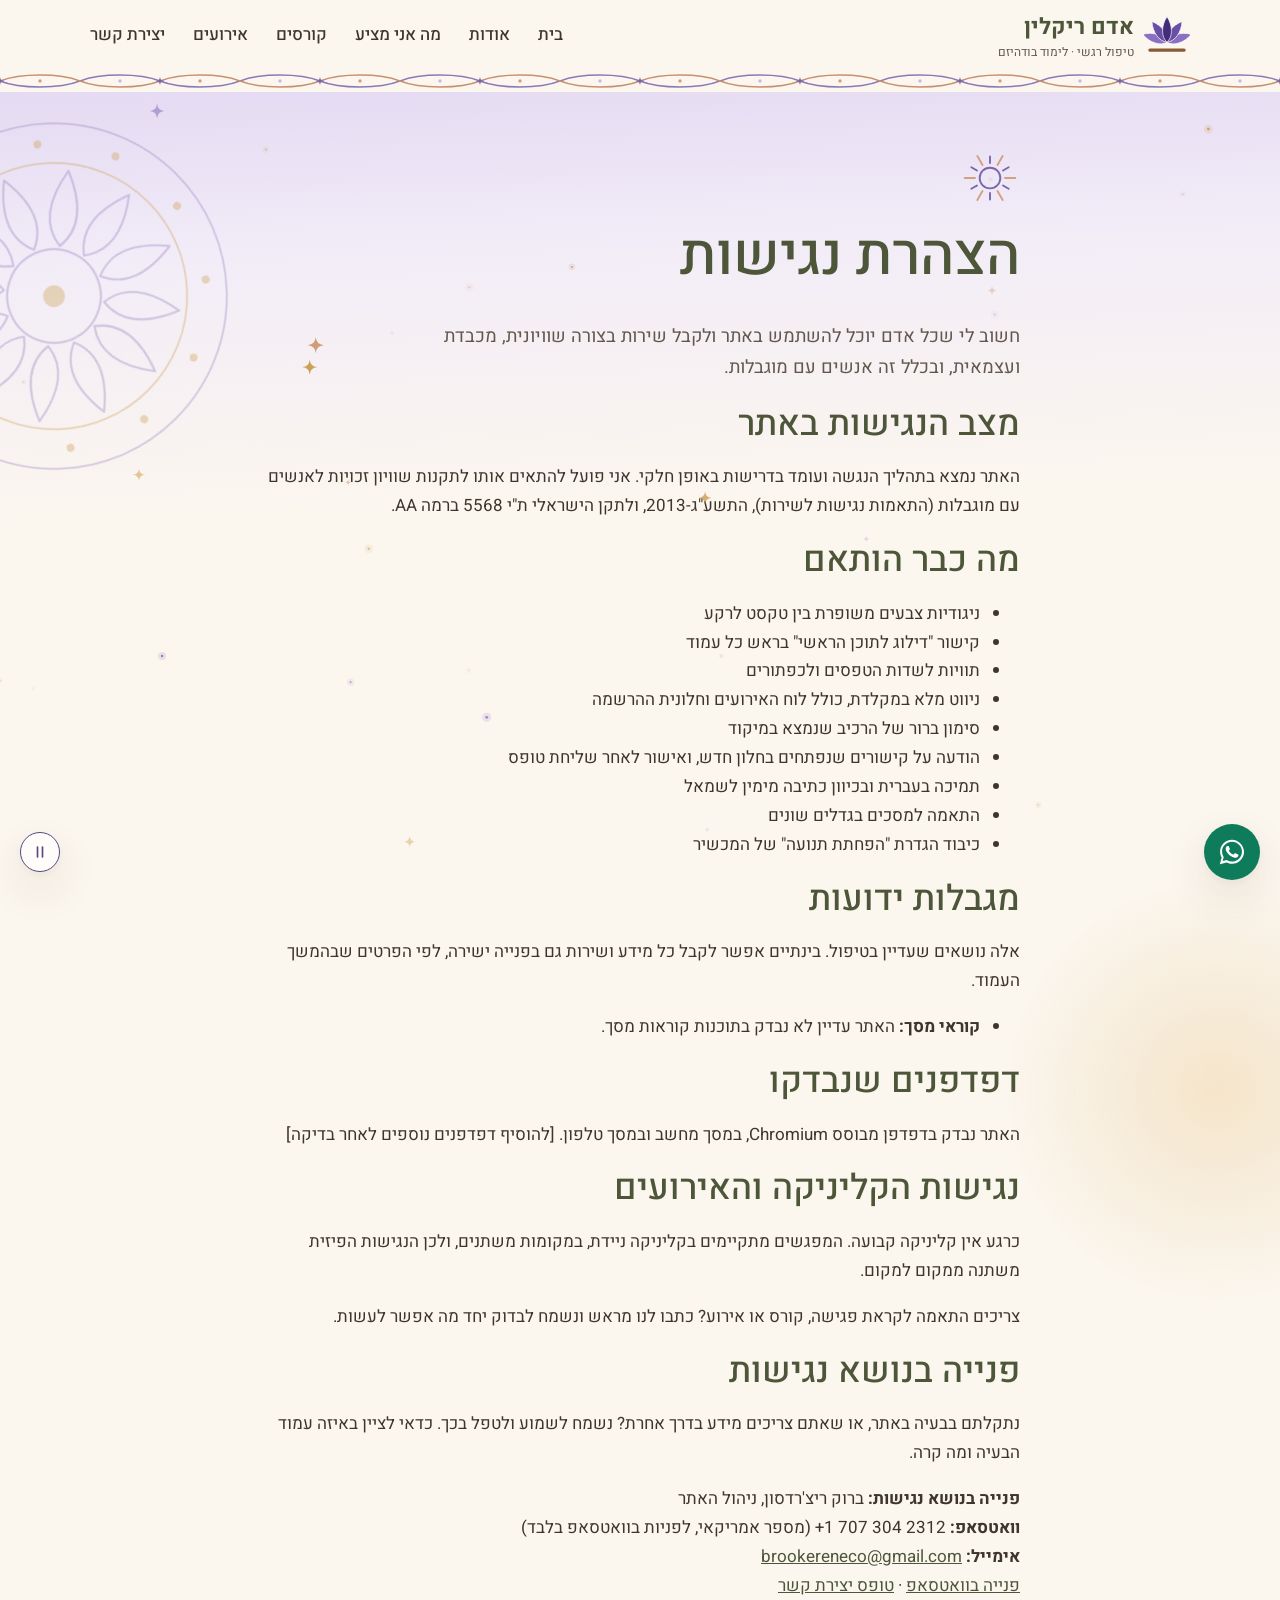
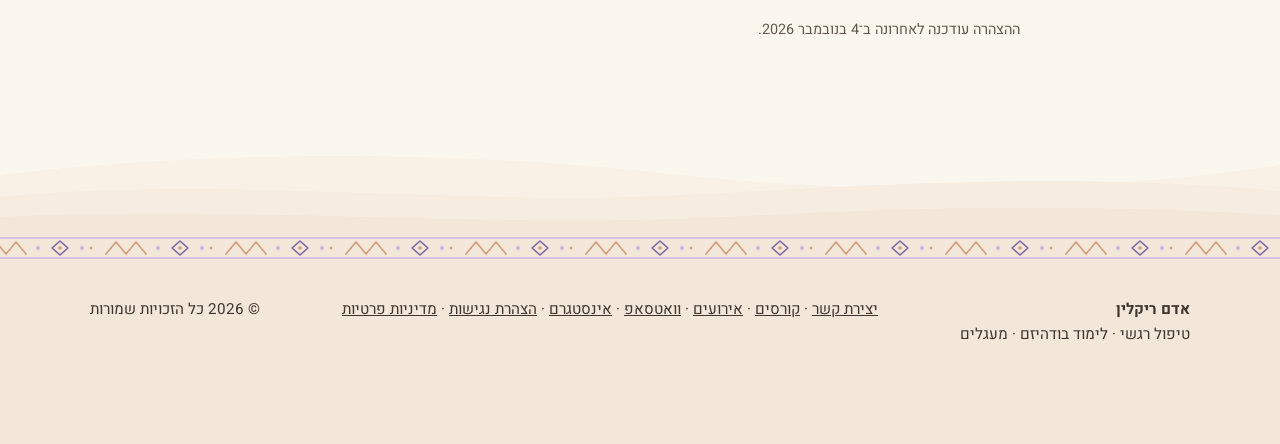
==== commit 63442fbd: "Add Adam's Instagram to the footer and contact page Co-Authored-By: Claude Opus 5.5 <noreply@anthrop" ====
--- a/accessibility.html
+++ b/accessibility.html
@@ -81,7 +81,7 @@
 <footer class="site-footer">
   <div class="container footer-grid">
     <div><strong>אדם ריקלין</strong><br>טיפול רגשי · לימוד בודהיזם · מעגלים</div>
-    <div><a href="contact.html">יצירת קשר</a> · <a href="course.html">קורסים</a> · <a href="events.html">אירועים</a> · <a data-wa href="#">וואטסאפ</a> · <a href="accessibility.html">הצהרת נגישות</a> · <a href="privacy.html">מדיניות פרטיות</a></div>
+    <div><a href="contact.html">יצירת קשר</a> · <a href="course.html">קורסים</a> · <a href="events.html">אירועים</a> · <a data-wa href="#">וואטסאפ</a> · <a href="https://www.instagram.com/adam.riklin/" target="_blank" rel="noopener">אינסטגרם<span class="sr-only"> (נפתח בחלון חדש)</span></a> · <a href="accessibility.html">הצהרת נגישות</a> · <a href="privacy.html">מדיניות פרטיות</a></div>
     <div>© <span id="yr"></span> כל הזכויות שמורות</div>
   </div>
 </footer>
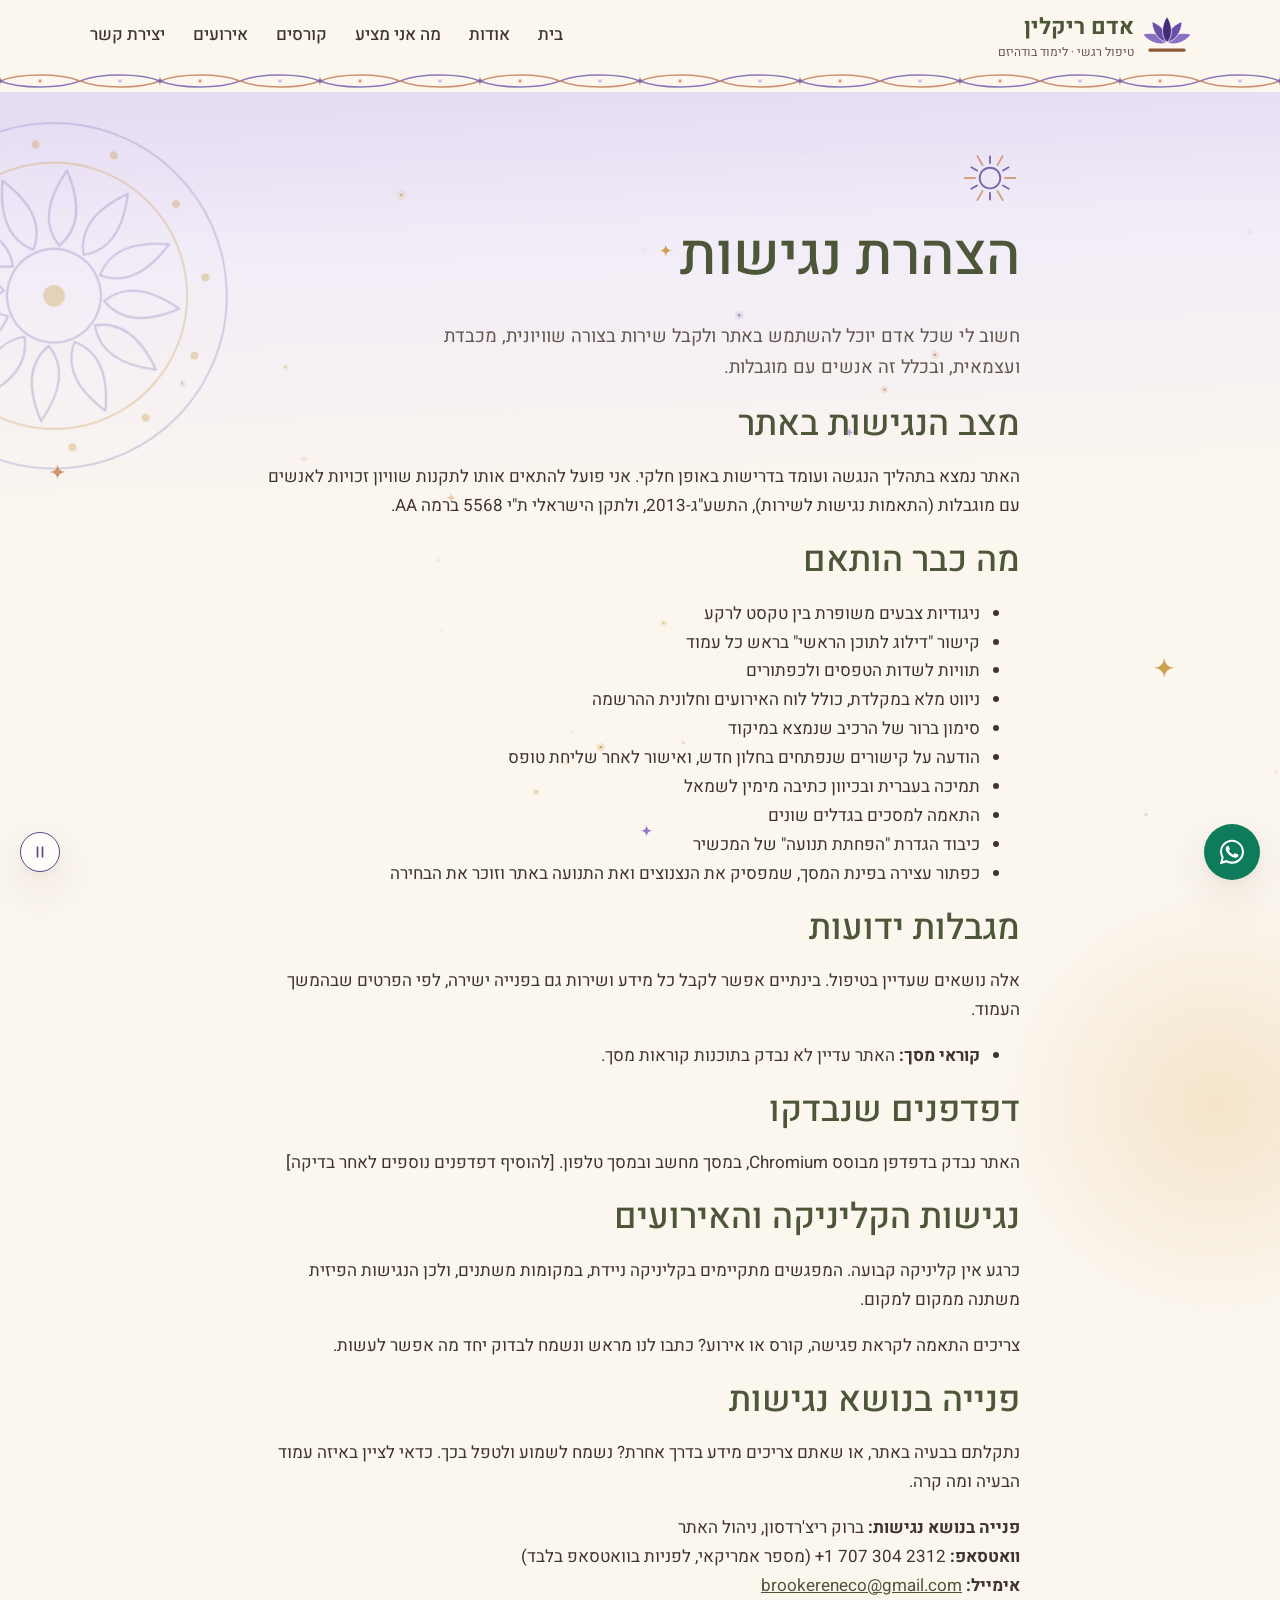
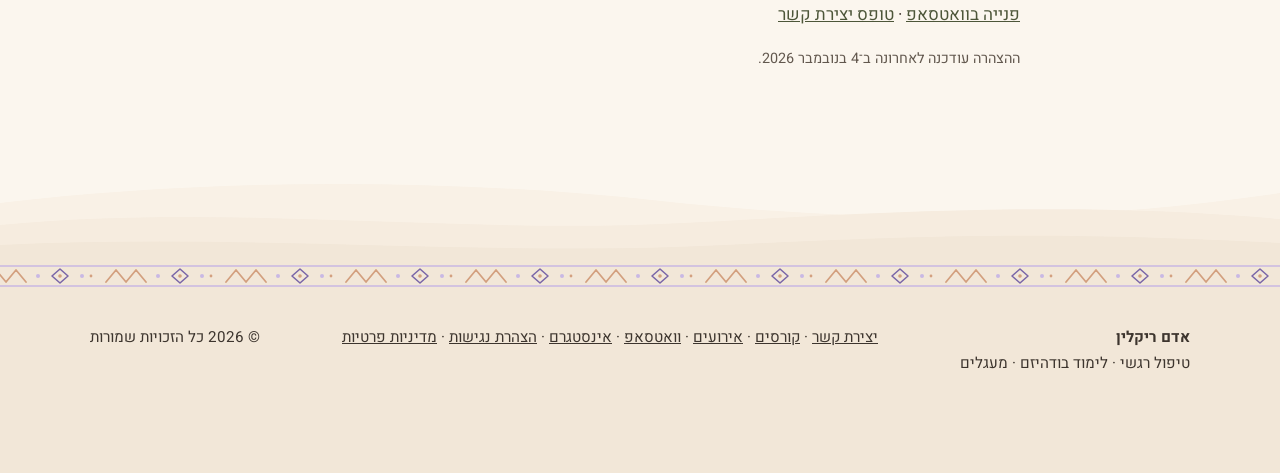
==== commit 7321f663: "List the movement pause button in the accessibility statement Co-Authored-By: Claude Opus 5.5 <norep" ====
--- a/accessibility.html
+++ b/accessibility.html
@@ -52,6 +52,7 @@
       <li>תמיכה בעברית ובכיוון כתיבה מימין לשמאל</li>
       <li>התאמה למסכים בגדלים שונים</li>
       <li>כיבוד הגדרת "הפחתת תנועה" של המכשיר</li>
+      <li>כפתור עצירה בפינת המסך, שמפסיק את הנצנוצים ואת התנועה באתר וזוכר את הבחירה</li>
     </ul>
 
     <h2>מגבלות ידועות</h2>
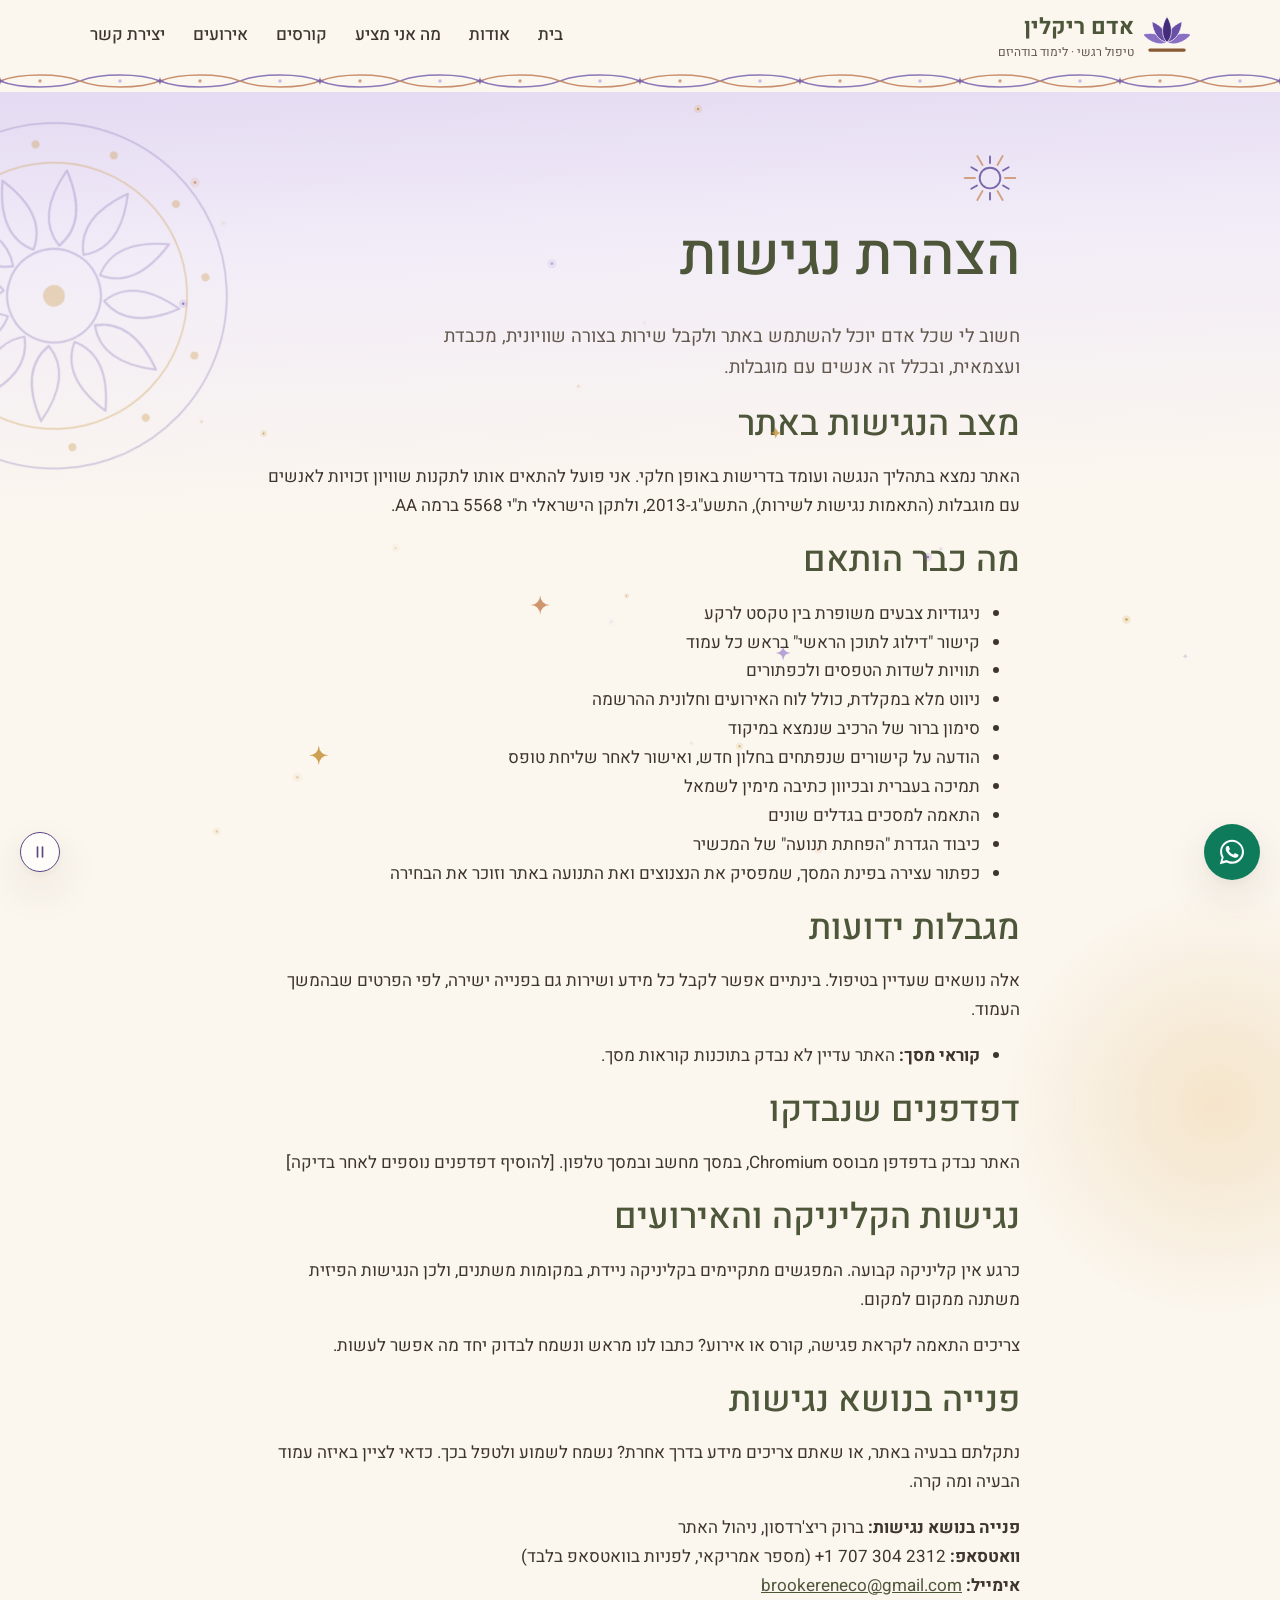
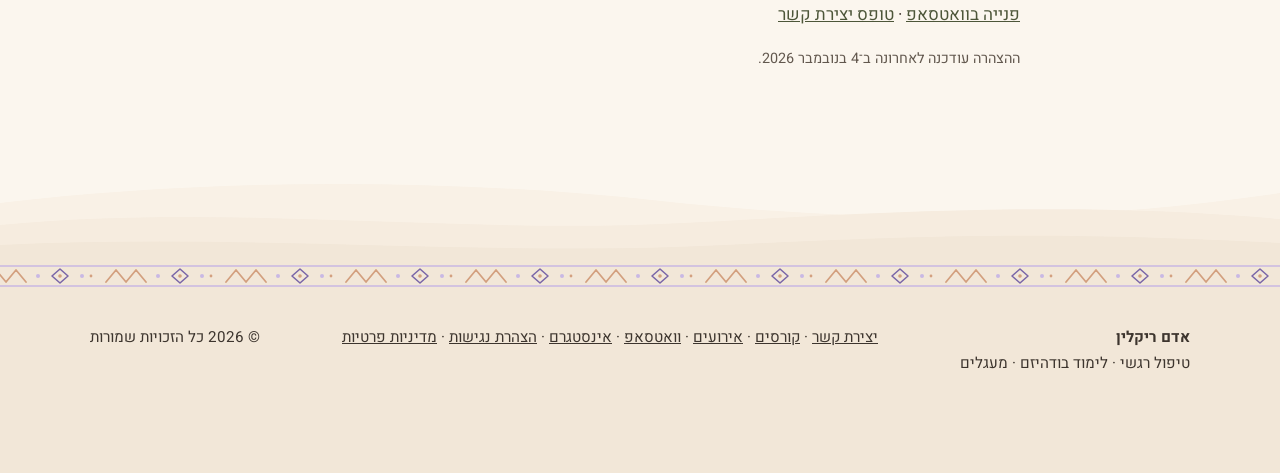
==== commit fca89feb: "Force devices to load the updated WhatsApp number Co-Authored-By: Claude Opus 5.5 <noreply@anthropic" ====
--- a/accessibility.html
+++ b/accessibility.html
@@ -87,7 +87,7 @@
   </div>
 </footer>
 <a class="wa-float" data-wa href="#" aria-label="שליחת הודעה בוואטסאפ"><svg viewBox="0 0 32 32" aria-hidden="true"><path d="M16 3C9 3 3.3 8.6 3.3 15.6c0 2.2.6 4.4 1.7 6.3L3 29l7.3-1.9c1.8 1 3.8 1.5 5.8 1.5 7 0 12.7-5.6 12.7-12.6S23 3 16 3zm0 23.1c-1.9 0-3.7-.5-5.3-1.4l-.4-.2-4.3 1.1 1.2-4.2-.3-.4c-1-1.7-1.5-3.5-1.5-5.4C5.4 9.8 10.2 5.1 16 5.1s10.6 4.7 10.6 10.5S21.8 26.1 16 26.1zm5.8-7.9c-.3-.2-1.9-.9-2.2-1-.3-.1-.5-.2-.7.2-.2.3-.8 1-1 1.2-.2.2-.4.2-.7.1-.3-.2-1.3-.5-2.6-1.6-1-.9-1.6-1.9-1.8-2.2-.2-.3 0-.5.1-.7l.5-.6c.2-.2.2-.3.3-.6.1-.2 0-.4 0-.6l-1-2.4c-.3-.6-.5-.5-.7-.5h-.6c-.2 0-.6.1-.9.4-.3.3-1.2 1.1-1.2 2.8s1.2 3.2 1.4 3.5c.2.2 2.4 3.6 5.7 5 .8.3 1.4.5 1.9.7.8.3 1.5.2 2.1.1.6-.1 1.9-.8 2.2-1.5.3-.7.3-1.4.2-1.5-.1-.2-.3-.3-.6-.4z"/></svg></a>
-<script src="js/config.js"></script>
+<script src="js/config.js?v=2"></script>
 <script src="js/main.js"></script>
 <script>document.getElementById("yr").textContent=new Date().getFullYear()</script>
 </body>
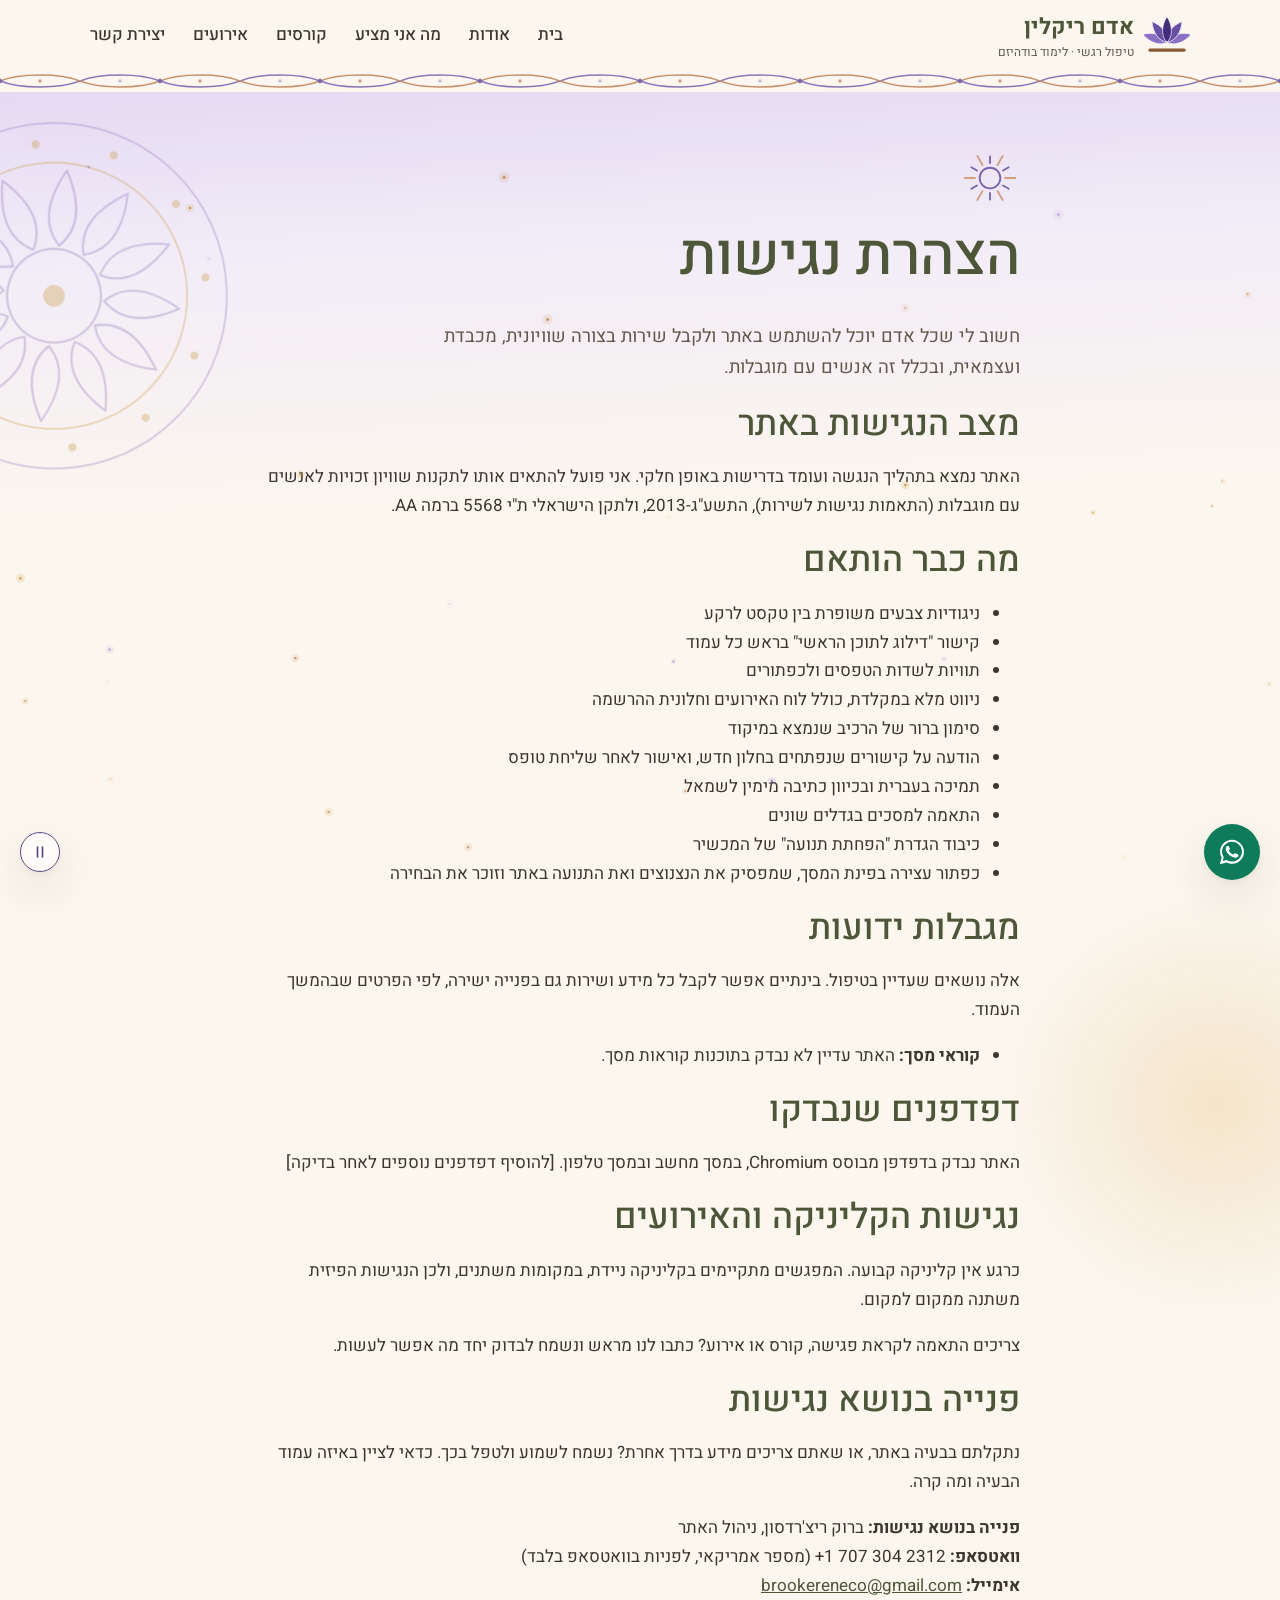
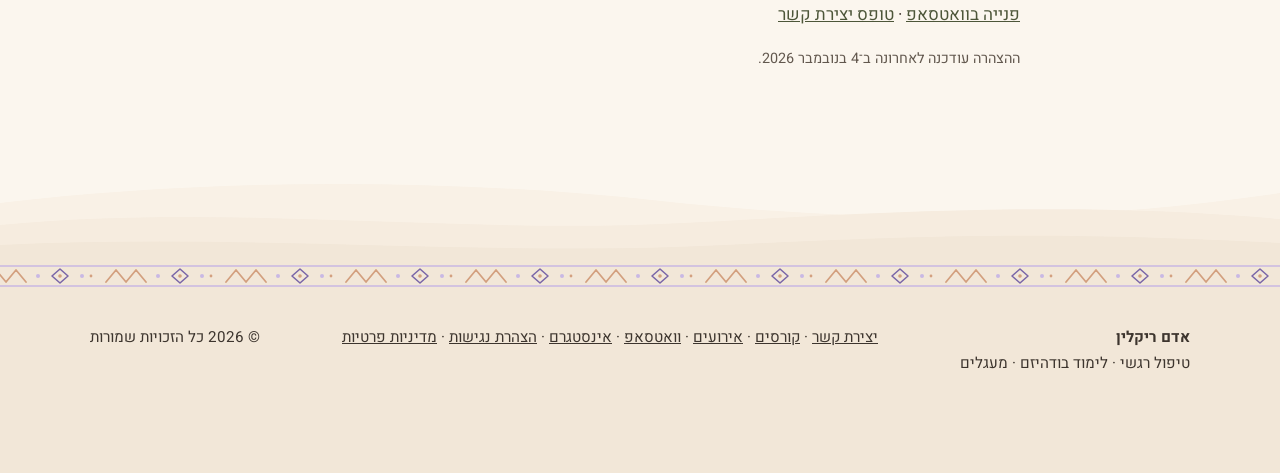
==== commit 5c0b9c48: "Use adamriklin.com as the site's main address Co-Authored-By: Claude Opus 5.5 <noreply@anthropic.com" ====
--- a/accessibility.html
+++ b/accessibility.html
@@ -7,14 +7,14 @@
 <link rel="icon" type="image/svg+xml" href="images/logo.svg">
 <link rel="apple-touch-icon" href="images/apple-touch-icon.png">
 <meta name="description" content="הצהרת הנגישות של האתר של אדם ריקלין, מגבלות ידועות ודרכי פנייה בנושא נגישות.">
-<link rel="canonical" href="https://brookereneadam.github.io/adamriklin/accessibility.html">
+<link rel="canonical" href="https://adamriklin.com/accessibility">
 <meta property="og:type" content="website">
 <meta property="og:locale" content="he_IL">
 <meta property="og:site_name" content="אדם ריקלין">
 <meta property="og:title" content="הצהרת נגישות | אדם ריקלין">
 <meta property="og:description" content="הצהרת הנגישות של האתר של אדם ריקלין, מגבלות ידועות ודרכי פנייה בנושא נגישות.">
-<meta property="og:url" content="https://brookereneadam.github.io/adamriklin/accessibility.html">
-<meta property="og:image" content="https://brookereneadam.github.io/adamriklin/images/share.jpg">
+<meta property="og:url" content="https://adamriklin.com/accessibility">
+<meta property="og:image" content="https://adamriklin.com/images/share.jpg">
 <meta property="og:image:width" content="1200">
 <meta property="og:image:height" content="630">
 <meta name="twitter:card" content="summary_large_image">
--- a/css/style.css
+++ b/css/style.css
@@ -155,10 +155,6 @@
 main>.section:first-of-type{padding-top:56px;background:linear-gradient(178deg,var(--lilac-soft) 0,var(--lavender) 170px,var(--bg) 430px)}
 main>.section:first-of-type h1::before{content:"";display:block;width:60px;height:60px;margin-bottom:12px;background:url(../images/icon-sun.svg) center/contain no-repeat}
 
-/* sparkles beside the portrait */
-.hero .portrait{position:relative}
-.hero .portrait::after{content:"";position:absolute;top:2%;inset-inline-start:-4%;width:58px;height:58px;background:url(../images/sparkles.svg) center/contain no-repeat}
-
 /* soft layers into the footer */
 main::after{content:"";display:block;height:90px;background:url(../images/waves-layered.svg) center/100% 100% no-repeat}
 .site-footer::before{margin-top:0}
@@ -181,8 +177,6 @@
 .deco-glow-gold{background:radial-gradient(closest-side,rgba(232,190,120,.3),transparent)}
 .deco-glow-lilac{background:radial-gradient(closest-side,rgba(180,155,225,.34),transparent)}
 .thread{position:absolute;top:10px;left:0;width:100%;height:80px;overflow:visible;fill:none;stroke:var(--gold);stroke-width:1.6;stroke-linecap:round;opacity:.75}
-.thread-tip{position:absolute;top:10px;left:-10px;width:20px;height:20px;margin-top:-10px;opacity:0;background:url(../images/sparkles.svg) 0 0/30px no-repeat;transition:opacity .5s}
-html:not(.motion) .thread-tip{display:none}
 canvas.sparkles{position:fixed;inset:0;width:100%;height:100%;z-index:15;pointer-events:none}
 canvas.sparkles[hidden]{display:none}
 .motion .reveal:not(.in){opacity:0;transform:translateY(38px) scale(.98)}
